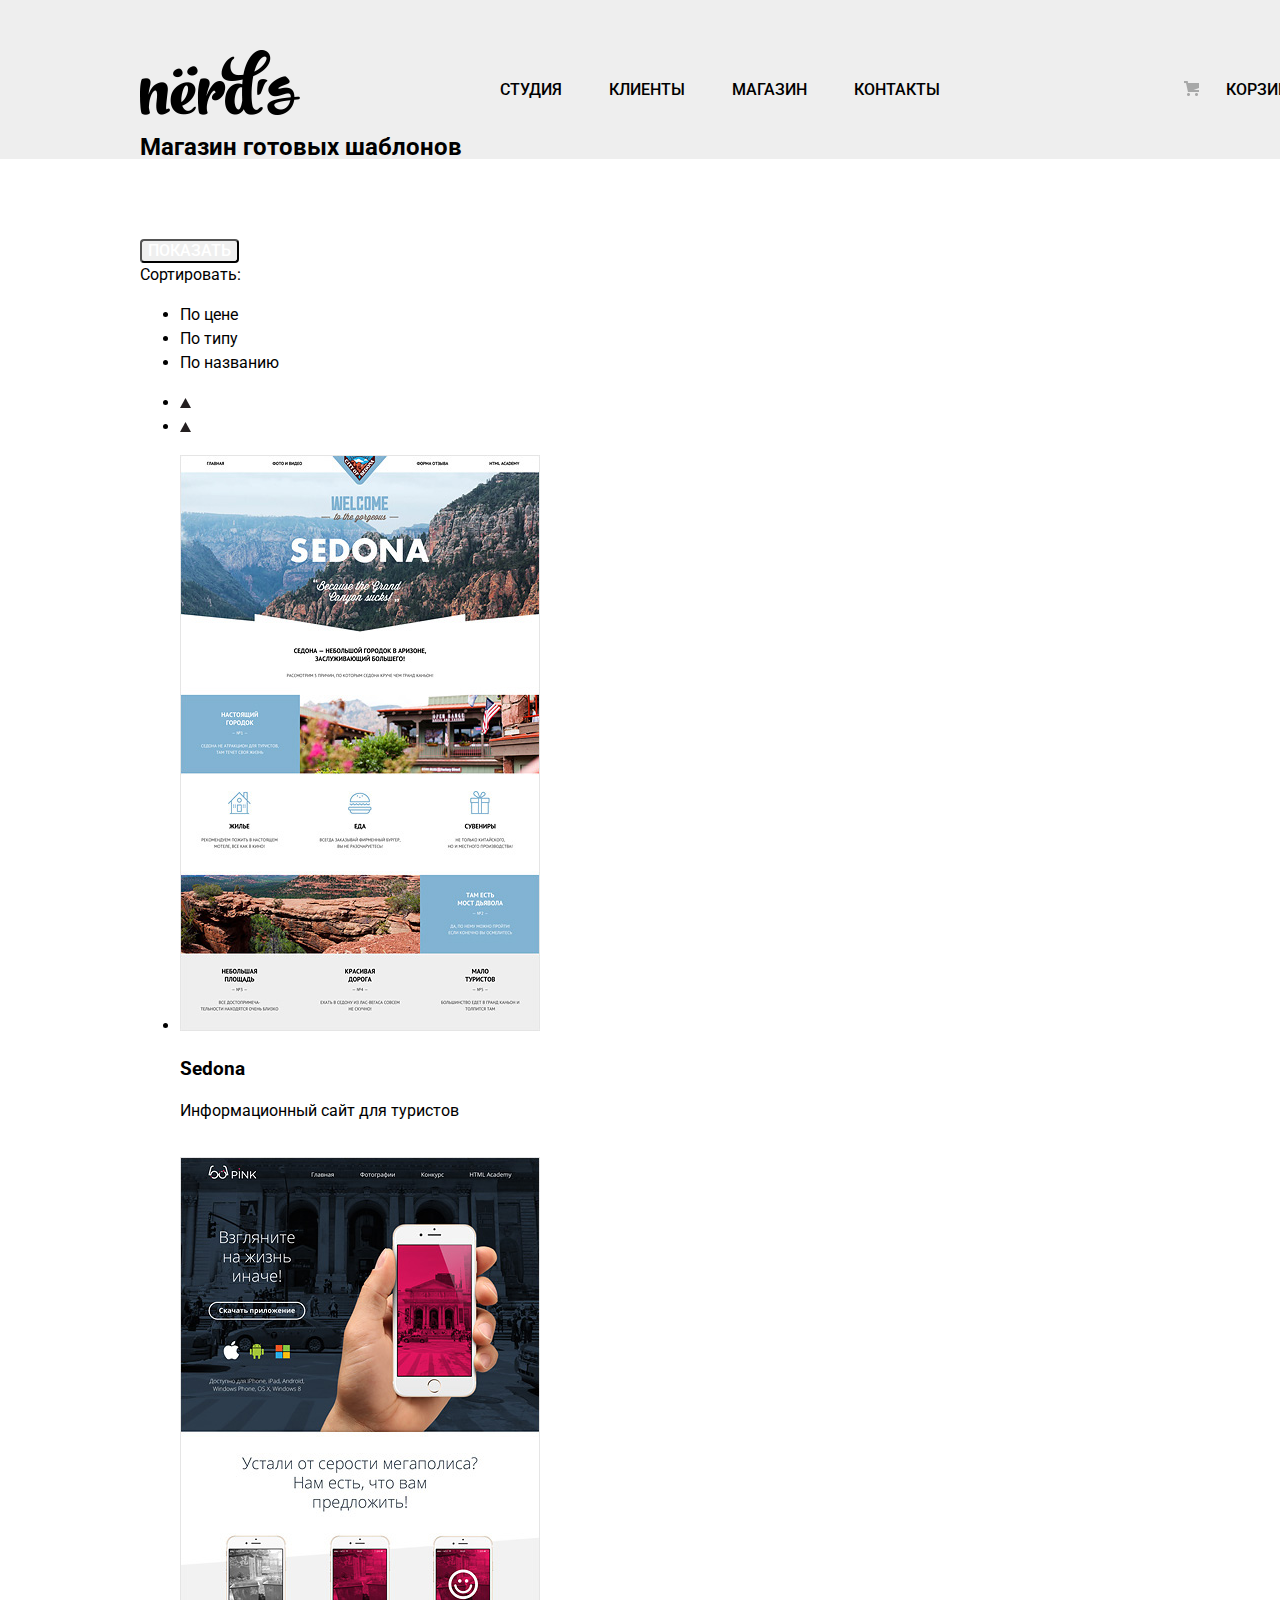
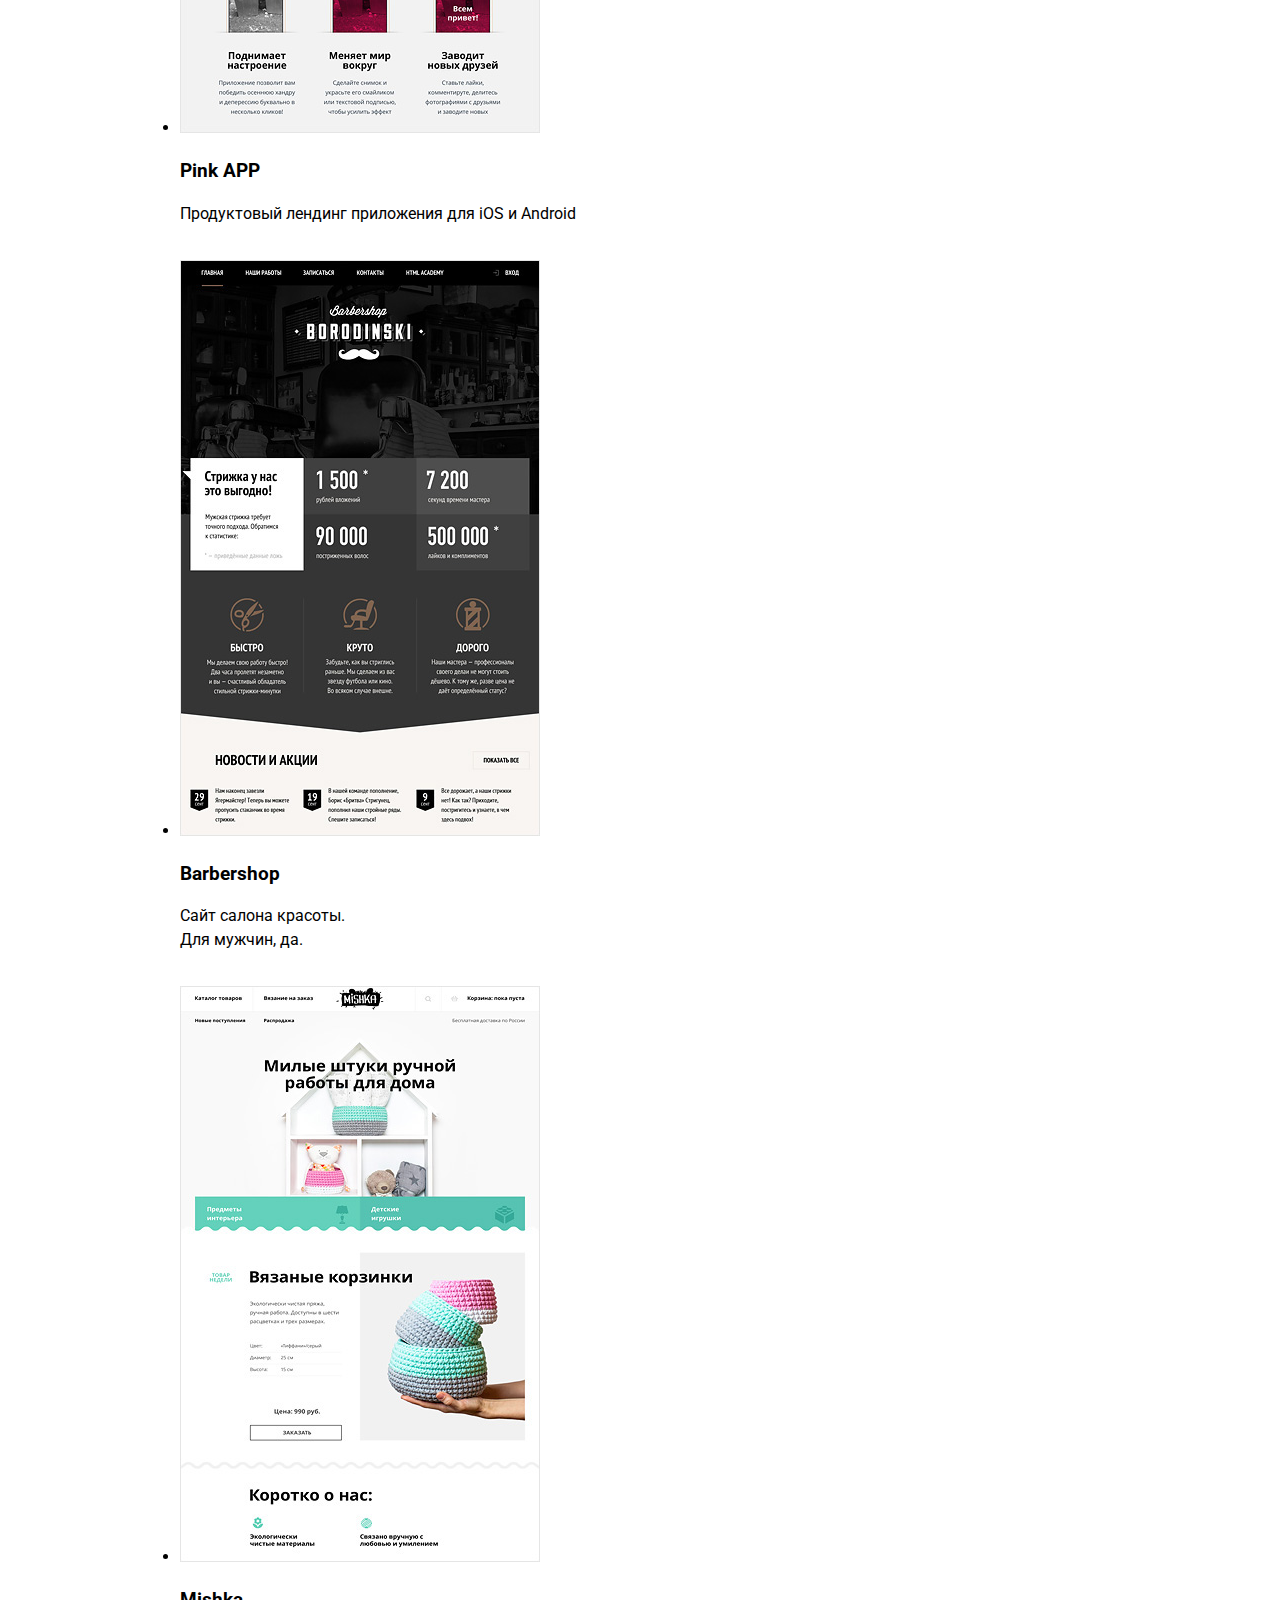
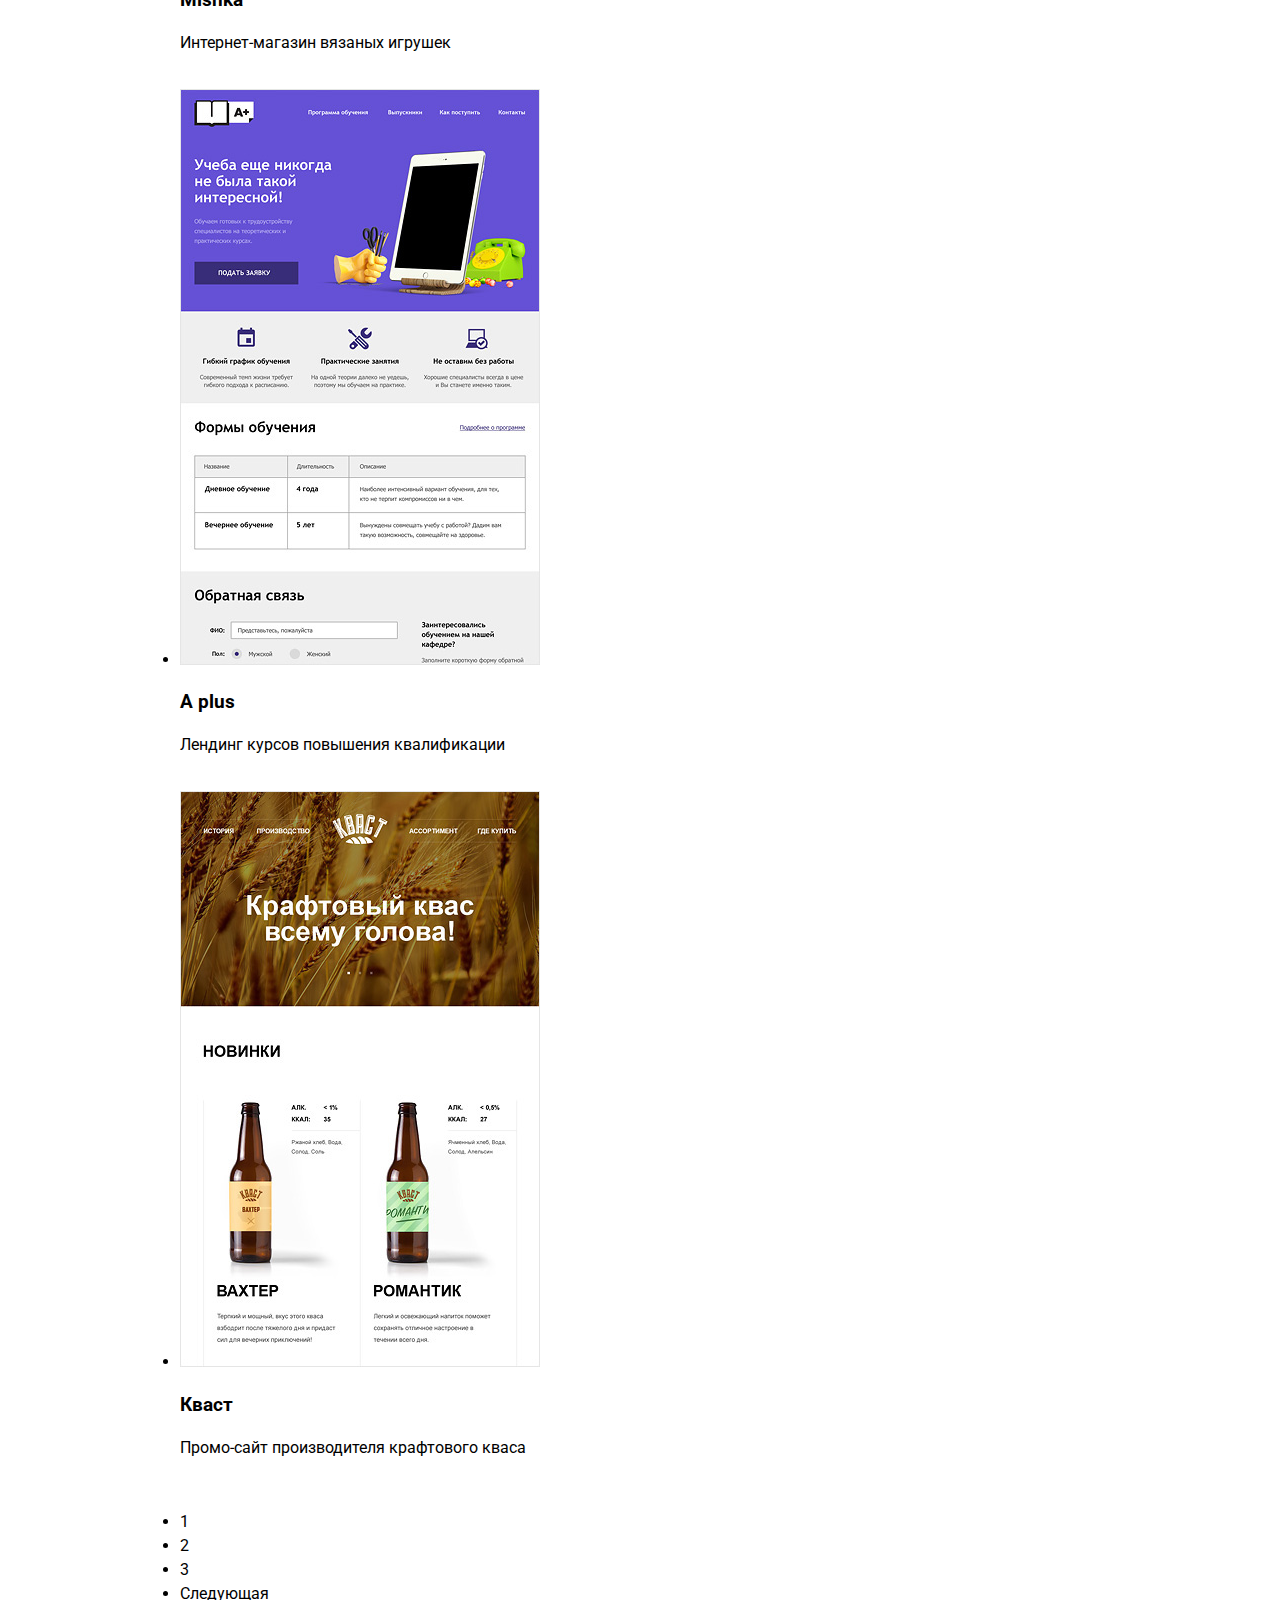
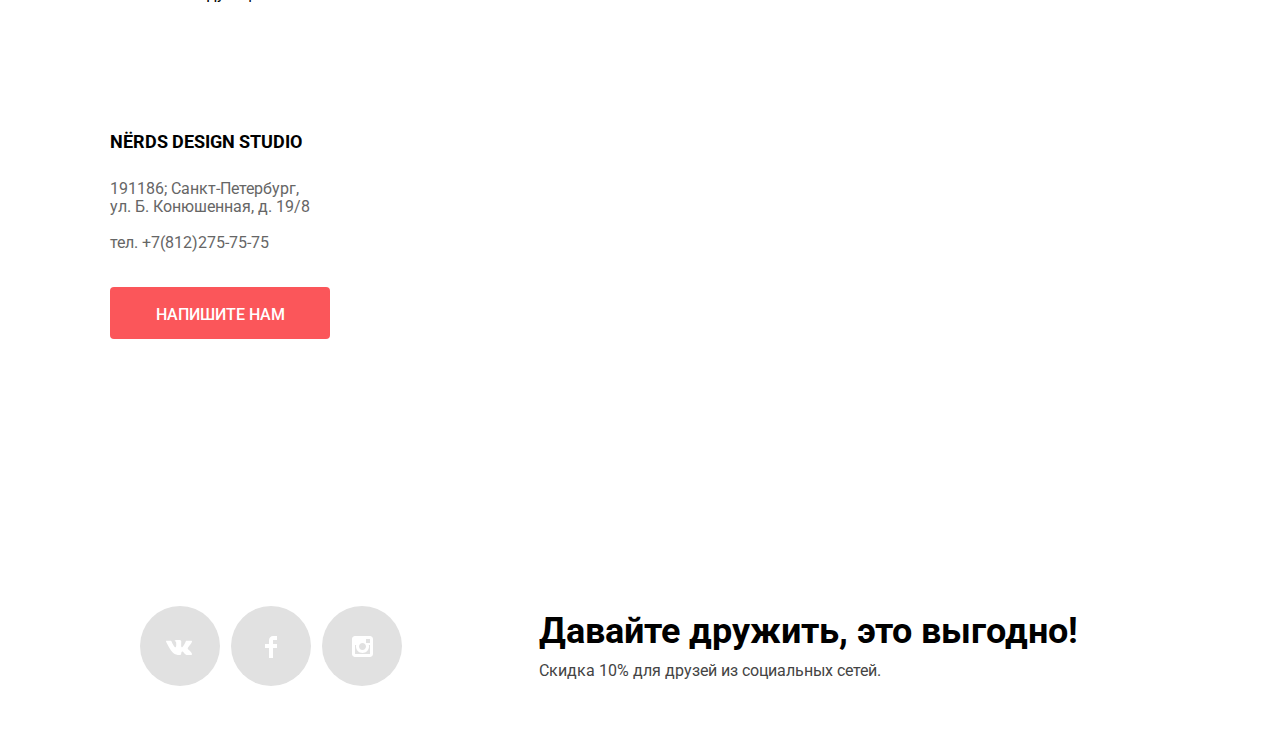
==== catalog.html @ f1450213 "Основа страницы каталога" ====
<!DOCTYPE html>
<html lang="ru">
  <head>
    <meta charset="utf-8">
    <title>Нёрдс</title>
    <link href="https://fonts.googleapis.com/css?family=Roboto:400,500,700&amp;subset=cyrillic" rel="stylesheet">
    <link href="css/normalize.css" rel="stylesheet">
    <link href="css/style.css" rel="stylesheet">
  </head>
  <body>
    <div class="header-gray-wrapper catalog-header-wrapper">
      <div class="site-wrapper">
        <header class="main-header">
          <div class="three-columns">
            <a href="index.html" class="logo-link">
              <svg xmlns="http://www.w3.org/2000/svg" xmlns:xlink="http://www.w3.org/1999/xlink" width="160" height="65" viewBox="0 0 160 65">
                <image id="nerds-logo" width="160" height="65" xlink:href="[data-uri]"/>
              </svg>      
            </a>
            <nav class="header-nav">
              <ul>
                <li class="header-nav-item"><a href="#">Студия</a></li>
                <li class="header-nav-item"><a href="#">Клиенты</a></li>
                <li class="header-nav-item"><a href="#" class="nav-item-current">Магазин</a></li>
                <li class="header-nav-item"><a href="#">Контакты</a></li>
              </ul>
            </nav>
            <ul class="user-nav">
              <li class="user-nav-item">
                <a href="#">Корзина</a>
                <svg xmlns="http://www.w3.org/2000/svg" xmlns:xlink="http://www.w3.org/1999/xlink" width="15" height="15" viewBox="0 0 15 15">  
                  <image id="cart-icon" width="15" height="15" xlink:href="[data-uri]"/>
                </svg>  
              </li>
            </ul>
          </div>
          <h2 class="catalog-title">Магазин готовых шаблонов</h2>
        </header>
      </div> 
    </div>
    <div class="site-wrapper">
      <main>
        <div class="catalog-two-columns">
          <form class="filters">
            <button class="button filter-button">Показать</button>
          </form>
          <section class="products">
            <div class="sorting-wrapper">
              <span class="products-title">Сортировать:</span> 
              <ul class="sorting-position">
                <li class="sorting-item current-sorting-position">По цене</li>
                <li class="sorting-item"><a href="#">По типу</a></li>
                <li class="sorting-item"><a href="#">По названию</a></li>
              </ul>
              <ul class="user-sorting-position">
                <li class="sorting-up">
                  <a href="#">
                    <svg version="1.1" id="Layer_1" xmlns="http://www.w3.org/2000/svg" xmlns:xlink="http://www.w3.org/1999/xlink" x="0px" y="0px"
                      width="11px" height="10px" viewBox="0 0 11 10" enable-background="new 0 0 11 10" xml:space="preserve">
                      <polygon fill="#231F20" points="5.5,0 0,10 11,10 "/>
                    </svg>                   
                  </a>
                </li>
                <li class="sorting-down">
                  <a href="#">
                    <svg version="1.1" id="Layer_1" xmlns="http://www.w3.org/2000/svg" xmlns:xlink="http://www.w3.org/1999/xlink" x="0px" y="0px"
                      width="11px" height="10px" viewBox="0 0 11 10" enable-background="new 0 0 11 10" xml:space="preserve">
                      <polygon fill="#231F20" points="5.5,0 0,10 11,10 "/>
                    </svg>
                  </a>
                </li>
              </ul>
            </div>
            <ul class="products-list">
              <!--Первый продукт-->
              <li class="products-item">
                <a href="#"><img src="img/img-sedona.jpg" width="360" height="576" alt="Изображение странички Sedona"></a>
                <section class="product-description">
                  <h3 class="product-label">Sedona</h3>
                  <p class="product-info">Информационный сайт для туристов</p>
                  <a href="#" class="button product-price">9 900 руб.</a>
                </section>
              </li>
              <!--Второй продукт-->
              <li class="products-item">
                <a href="#"><img src="img/img-pink.jpg" width="360" height="576" alt="Изображение странички Pink APP"></a>
                <section class="product-description">
                  <h3 class="product-label">Pink APP</h3>
                  <p class="product-info">Продуктовый лендинг приложения для iOS и Android</p>
                  <a href="#" class="button product-price">9 900 руб.</a>
                </section>
              </li>
                <!--Третий продукт-->
              <li class="products-item">
                <a href="#"><img src="img/img-barbershop.jpg" width="360" height="576" alt="Изображение странички Barbershop"></a>
                <section class="product-description">
                  <h3 class="product-label">Barbershop</h3>
                  <p class="product-info">Сайт салона красоты. <br>Для мужчин, да.</p>
                  <a href="#" class="button product-price">9 900 руб.</a>
                </section>
              </li>
              <!--Четвертый продукт-->
              <li class="products-item">
                <a href="#"><img src="img/img-mishka.jpg" width="360" height="576" alt="Изображение странички Mishka"></a>
                <section class="product-description">
                  <h3 class="product-label">Mishka</h3>
                  <p class="product-info">Интернет-магазин вязаных игрушек</p>
                  <a href="#" class="button product-price">9 900 руб.</a>
                </section>
              </li>
              <!--Пятый продукт-->
              <li class="products-item">
                <a href="#"><img src="img/img-aplus.jpg" width="360" height="576" alt="Изображение странички A plus"></a>
                <section class="product-description">
                  <h3 class="product-label">A plus</h3>
                  <p class="product-info">Лендинг курсов повышения квалификации</p>
                  <a href="#" class="button product-price">9 900 руб.</a>
                </section>
              </li>
              <!--Шестой продукт-->
              <li class="products-item">
                <a href="#"><img src="img/img-kvast.jpg" width="360" height="576" alt="Изображение странички Кваста"></a>
                <section class="product-description">
                  <h3 class="product-label">Кваст</h3>
                  <p class="product-info">Промо-сайт производителя крафтового кваса</p>
                  <a href="#" class="button product-price">9 900 руб.</a>
                </section>
              </li>
            </ul>
            <ul class="pagination-list">
              <li class="pagination-item pagination-item-current"><a>1</a></li>
              <li class="pagination-item"><a href="#">2</a></li>
              <li class="pagination-item"><a href="#">3</a></li>
              <li class="pagination-item pagination-item-long"><a href="#">Следующая</a></li>
            </ul>
          </section>
        </div>
      </main>
    </div>

    <section class="map" aria-label="Нёрдс на карте">
      <iframe src="https://yandex.ru/map-widget/v1/-/CBF9nKAJWA" height="415" allowfullscreen="true"></iframe>
      <div class="map-container">
        <section class="contacts">
          <span class="contacts-title">NЁRDS Design studio</span>
          <p class="contacts-adress">191186; Санкт-Петербург, ул. Б. Конюшенная, д. 19/8</p>
          <p class="contacts-telephone">тел. +7(812)275-75-75</p>
          <a href="#" class="button contacts-button"><span>Напишите нам</span></a>
        </section>
      </div>
    </section>
            
    <div class="site-wrapper">
      <footer class="main-footer">
        <ul class="footer-nav" aria-label="Нёрдс в социальных сетях">
          <li class="footer-nav-item">
            <a href="#" class="nav-item-vk">
              <span class="visually-hidden">Вконтакте</span>              
            </a>
          </li>
  
          <li class="footer-nav-item">
            <a href="#" class="nav-item-fb">
              <span class="visually-hidden">Фейсбук</span>
            </a>
          </li>
  
          <li class="footer-nav-item">
            <a href="#" class="nav-item-inst">
              <span class="visually-hidden">Инстаграм</span>            
            </a>
          </li>
        </ul>
        <div class="footer-info">
          <h3 class="footer-info-title">Давайте дружить, это выгодно!</h3>
          <span class="footer-info-text">Скидка 10% для друзей из социальных сетей.</span>
        </div>
      </footer>
    </div>      
  </body>
</html>
---- css/style.css ----
body {
  margin: 0;
  padding: 0;

  font-family: "Roboto", "Arial", sans-serif;
  font-size: 16px;
  line-height: 24px;
  font-weight: normal;
  color: #000000;

  background-color: #ffffff;  
}

*, *::before, *::after {
	-webkit-box-sizing: inherit;
	        box-sizing: inherit;
}
html {
	-webkit-box-sizing: border-box;
	        box-sizing: border-box;
}
a {
  color: black;
	text-decoration: none;
}
.visually-hidden:not(:focus):not(:active),
input[type="checkbox"].visually-hidden,
input[type="radio"].visually-hidden {
  position: absolute;

  width: 1px;
  height: 1px;
  margin: -1px;
  border: 0;
  padding: 0;

  white-space: nowrap;

  -webkit-clip-path: inset(100%);
          clip-path: inset(100%);
  clip: rect(0 0 0 0);
  overflow: hidden;
}
.header-gray-wrapper {
  width: 100%;
  margin-bottom: 80px;

  background-color: #eeeeee;
}
.site-wrapper {
  width: 1440px;
  margin: 0 auto;
  padding: 0px 140px;
}
.three-columns {
  display: flex;
}
.header-nav ul,
.user-nav,
.slider-list,
.advantages-list,
.studio-offer-list,
.studio-statistics-list,
.partners-list,
.footer-nav {
  list-style: none;
}
.studio-offer-list {
  margin: 0;
  padding: 0;
}
.header-nav-item {
  line-height: 30px;
  font-weight: 500;

  text-transform: uppercase;
}
.user-nav-item {
  position: relative;

  line-height: 30px;
  font-weight: 500;
  text-transform: uppercase;

  padding-left: 42px;
}
.slide-title {
  font-size: 55px;
  line-height: 55px;
  font-weight: 500;
  width: 520px;

  margin: 0;
  padding: 0;
  margin-bottom: 27px;
}
.slide-text {
  width: 360px;

  margin-bottom: 39px;

  color: #283136;
}
.advantage-title {
  margin: 0;
  padding: 0;

  font-size: 24px;
  line-height: 30px;
  font-weight: 700;

  text-transform: uppercase;
}
.advantage-text {
  margin-bottom: 35px;

  width: 250px;

  color: #283136;
}
.button {
  display: block;

  border-radius: 4px;

  color: #ffffff;
  line-height: 18px;
  font-weight: 500;

  text-transform: uppercase;
  cursor: pointer;
}
.header-nav ul {
  display: flex;

  margin: 0;
  padding: 0;
  padding-top: 25px;
}
.user-nav ul {
  display: flex;
  flex-wrap: wrap;
}
.header-nav-item {
  margin-right: 47px;
}
.header-nav-item:hover a,
.user-nav-item:hover a {
  color: #fb565a;
}
.header-nav-item:active a,
.user-nav-item:active a {
  color: #a6a6a6;
}
.user-nav-item svg {
  position: absolute;
  left: 0;
  top: 6px;
}
.header-nav {
  width: 440px;
}
.logo-link {
  margin-right: 200px;
}
.logo-link svg {
  margin-bottom: -7px;
}
.logo-link:hover svg {
  opacity: 0.8;
}
.logo-link:active svg {
  opacity: 0.3;
}
.user-nav {
  padding: 0;
  padding-top: 25px;
  margin: 0;
  margin-left: auto;
}
.slider-list {
  margin: 0;
  padding: 0;
}
.studio-info-title {
  font-size: 45px;
  line-height: 45px;
  font-weight: 500;
}
.studio-info-text {
  margin-bottom: 39px;
  margin-top: 35px;

  color: #283136;
}
.studio-offer-title {
  font-weight: 700;
  text-transform: uppercase;

  margin-bottom: 23px;
}
.studio-offer-item {
  position: relative;
  margin-bottom: 25px;
  padding-left: 37px;

  color: #283136;
}
.studio-offer-item:last-child {
  margin-bottom: 0;
}
.studio-offer-item::before {
  content: "";

  position: absolute;
  width: 25px;
  height: 2px;
  left: 0;
  top: 10px;

  background-color: #fb565a;
}
.studio-statistics-title {
  font-weight: 700;

  text-align: center;
  text-transform: uppercase;
  margin-bottom: 53px;
}
.studio-statistics-item {
  line-height: 18px;
  color: #283136;
}
.statistics-percent {
  display: inline-block;
  margin-bottom: 34px;

  font-size: 45px;
  line-height: 10,06px;
  font-weight: 700;

  color: #000000;
}
.footer-info {
  padding-top: 7px;
}
.footer-info-title {
  margin: 0;
  padding: 0;
  margin-bottom: 10px;

  font-size: 36px;
  line-height: 36px;
  font-weight: bold;
}
.footer-info-text {
  line-height: 22px;
  color: #444444;
}
.advantages-list {
  display: flex;
  justify-content: space-between;

  padding: 0;  
}
.advantages {
  position: relative;

  margin-bottom: 120px;
}
.advantages::after {
  content: "";

  position: absolute;
  width: 100%;
  height: 2px;
  background-color: #eeeeee;

  bottom: -80px;
}
.advavantages-item {
  margin: 0;
  margin-right: 100px;
}
.advavantages-item img {
  margin-bottom: 18px;
}
.advavantages-item:nth-child(3n) {
  margin-right: 60px;
}
.two-columns {
  display: flex;
  justify-content: space-between;
  position: relative;

  margin-bottom: 125px;
}
.two-columns::after {
  content: "";

  position: absolute;
  width: 100%;
  height: 2px;
  background-color: #eeeeee;

  bottom: -73px;

}
.studio-info {
  width: 660px;
  
  padding-top: 33px;
}
.main-header {
  padding-top: 50px;
}
.slider-item {
  padding-top: 77px;
  padding-bottom: 80px;
  padding-right: 35px;

  background-repeat: no-repeat;
  background-position: right 5px top 0px;
}
#slide-1:checked ~ .site-wrapper .slider-item {
  background-image: url(../img/slide1.png);
}
#slide-2:checked ~ .site-wrapper .slider-item {
  background-image: url(../img/slide2.png);
}
#slide-3:checked ~ .site-wrapper .slider-item {
  background-image: url(../img/slide3.png);
}
.map iframe {
  position: absolute;
  width: 100%;
  top: 0;

  border: none;
}
.map {
  position: relative;
  padding-right: 840px;
  margin-bottom: 600px;
}
.map-container {
  position: relative;
  
  width: 320px;
  margin: 0 auto;
}
.partners {
  position: relative;

  margin-bottom: 115px;
}
.partners::after {
  content: "";

  position: absolute;
  width: 100%;
  height: 2px;
  background-color: #eeeeee;

  bottom: -36px;
}
.partners-list {
  display: flex;

  justify-content: space-between;
  flex-wrap: wrap;

  padding: 0;
  padding-left: 32px;
}
.partners-item {
  display: flex;
  align-items: center;
  position: relative;

  min-height: 87px;
}
.partners-item:nth-child(n+2)::before {
  content: "";

  position: absolute;
  width: 2px;
  height: 52px;
  background-color: #eeeeee;
  top: 10px;
  left: -48px;
}
.partners-item:nth-child(4n+3)::before {
  left: -61px;
}
.partners-item:nth-child(4n+4)::before {
  left: -62px;
}
.partners-item img {
  opacity: 0.2;
}
.partners-item:hover img {
  opacity: 1.0;
}
.partners-item:active img {
  opacity: 0.1;
}
.partners-item:nth-child(n) {
  margin-right: 95px;
}
.partners-item:nth-child(2n) {
  margin-right: 102px;
}
.partners-item:nth-child(3n) {
  margin-right: 118px;
}
.partners-item:nth-child(4n) {
  margin-right: 43px;
}
.main-footer {
  display: flex;

  padding-bottom: 70px;
}
.footer-nav {
  display: flex;
  justify-content: space-between;

  margin: 0;
  padding: 0;
  margin-right: 137px;
}
.footer-nav-item {
  position: relative;
  margin-right: 11px;

  width: 80px;
  height: 80px;
  border-radius: 50%;

  background-color: #e1e1e1;
}
.footer-nav-item:nth-child(3n) {
  margin-right: 0px;
}
.footer-nav-item:hover {
  background-color: #e74246;
  cursor: pointer;
}
.footer-nav-item:active {
  background-color: #d7373b;
  cursor: pointer;
}
.footer-nav-item:active a::after {
  opacity: 0.3;
}
.studio-statictics {
  width: 360px;
}
.studio-statictics img {
  margin-bottom: 11px;
}
.studio-statistics-list {
  display: flex;

  padding: 0;
  margin: 0;
}
.studio-statistics-item {
  display: flex;
  flex-direction: column;

  margin-right: 19px;
}
.studio-statistics-item:nth-child(3n+2) {
  margin-right: 17px;
}
.advantage-link {
  width: 160px;
  padding: 16px 39px;
}
.advavantages-item:nth-child(3n+1) .advantage-link {
  background-color: #fb565a;
}
.advavantages-item:nth-child(3n+1) .advantage-link:active {
  background-color: #d7373b;
}
.advavantages-item:nth-child(3n+2) .advantage-link {
  background-color: #00ca74;
}
.advavantages-item:nth-child(3n+3) .advantage-link {
  background-color: #efc84a;
}
.advavantages-item:nth-child(3n+2) .advantage-link:hover {
  background-color: #00bc6c;
}
.advavantages-item:nth-child(3n+2) .advantage-link:active {
  background-color: #00aa62;
}
.advavantages-item:nth-child(3n+3) .advantage-link:hover {
  background-color: #eab534;
}
.advavantages-item:nth-child(3n+3) .advantage-link:active {
  background-color: #e5a722;
}
.slide-button {
  width: 240px;
  padding: 16px 50px 15px 50px;

  background-color: #fb565a;
}
.slide-button:hover,
.write-us-button:hover,
.advavantages-item:nth-child(3n+1) .advantage-link:hover,
.contacts-button:hover {
  background-color: #e74246;
}
.slide-button:active,
.write-us-button:active,
.advavantages-item:nth-child(3n+1) .advantage-link:active,
.contacts-button:active {
  background-color: #d7373b;
}
.slide {
  display: none;
}
#slide-1:checked ~ .site-wrapper #slide1,
#slide-2:checked ~ .site-wrapper #slide2,
#slide-3:checked ~ .site-wrapper #slide3 {
  display: block;
}
.button:active {
  box-shadow: inset 0 3px 0 0 rgba(0, 1, 1, 0.1);
}
.button:active span {
  opacity: 0.3;
}
.contacts {
  position: absolute;
  top: 55px;
  left: 0px;

  width: 320px;
  padding: 50px;
  padding-bottom: 48px;

  background-color: #ffffff;
}
.contacts-title {
  display: inline-block;

  font-size: 18px;
  line-height: 30px;
  font-weight: 700;
  text-transform: uppercase;

  margin-bottom: 23px;
}
.contacts-adress,
.contacts-telephone {
  width: 203px;

  line-height: 18px;
  color: #666666;
}
.contacts-adress {
  margin: 0;
  margin-bottom: 18px;
}
.contacts-telephone {
  margin: 0;
  margin-bottom: 35px;
}
.contacts-button {
  text-align: center;
  padding: 19px 40px 15px 40px;

  background-color: #fb565a;
}

.slider {
  position: relative;
}

.slider-controls label {
  display: inline-block;
  position: relative;

  width: 18px;
  height: 18px;
  margin-right: 18px;

  vertical-align: top;

  background-color: #ffffff;
  border-radius: 50%;
  cursor: pointer;
}
.slider-controls {
  position: absolute;
  bottom: 88px;
  left: 535px;
  z-index: 20;
  
  font-size: 0;
}
#slide-1:checked ~ .site-wrapper label[for="slide-1"]::before,
#slide-2:checked ~ .site-wrapper label[for="slide-2"]::before,
#slide-3:checked ~ .site-wrapper label[for="slide-3"]::before {
  content: "";

  position: absolute;
  left: 50%;
  top: 50%;
  z-index: 20;
  width: 8px;
  height: 8px;
  margin: -4px;

  background-color: inherit;
  border: 2px solid #c1c1c1;
  border-radius: 50%;
}
.write-us {
  width: 960px;
  padding: 70px 100px 85px 100px;

  background-color: #ffffff;
}
input[type="text"],
input[type="email"] {
  width: 360px;
  border: none;
  border-radius: 3px;
  border: 2px solid #d7dcde;
  padding: 15px;
}
.wrire-us-title {
  padding: 0;
  margin: 0;
  margin-bottom: 50px;

  font-size: 45px;
  line-height: 45px;
  font-weight: 500;
}
.write-us-button {
  margin: 0;
  padding: 17px 80px;

  background-color: #fb565a;
}
.text-form {
  width: 760px;
  padding: 15px;
  margin-bottom: 50px;
  min-height: 120px;
  resize: none;
}
input[type="text"]::placeholder,
input[type="email"]::placeholder,
.text-form::placeholder {
  color: #a1a1a1;
}
.write-us-form-two-columns {
  display: flex;
  justify-content: space-between;

  margin-bottom: 40px;
}
.footer-nav-item a::after {
  content: "";

  position: absolute;
  width: 26px;
  height: 28px;

  background-repeat: no-repeat;
  background-position: center;
}
.nav-item-vk::after {
  top: 28px;
  left: 26px;

  background-image: url(../img/vk-icon.svg);
}
.nav-item-fb::after {
  top: 27px;
  left: 27px;

  background-image: url(../img/fb-icon.svg);
}
.nav-item-inst::after {
  top: 27px;
  left: 27px;

  background-image: url(../img/insta-icon.svg);
}
.statistics-percent sup {
  font-size: 28px;
  line-height: 10px;
}
.write-us button {
  border: none;
}
.write-us {
  display: none;
  position: fixed;
  top: 10%;
  left: 50%;
  margin-left: -480px;
  z-index: 20;

  box-shadow: 0px 20px 40px 0px rgba(0, 1, 1, 0.75);
}
.close-button {
  position: absolute;
  top: 80px;
  right: 90px;

  font-size: 0;
  cursor: pointer;
}
.close-button::before,
.close-button::after {
  content: "";
  
  position: absolute;

  width: 3px;
  height: 20px;

  background-color: #fb565a;
  opacity: 0.3;
}
.close-button::before {
  transform: rotate(-45deg);
}
.close-button::after {
  transform: rotate(45deg);
}
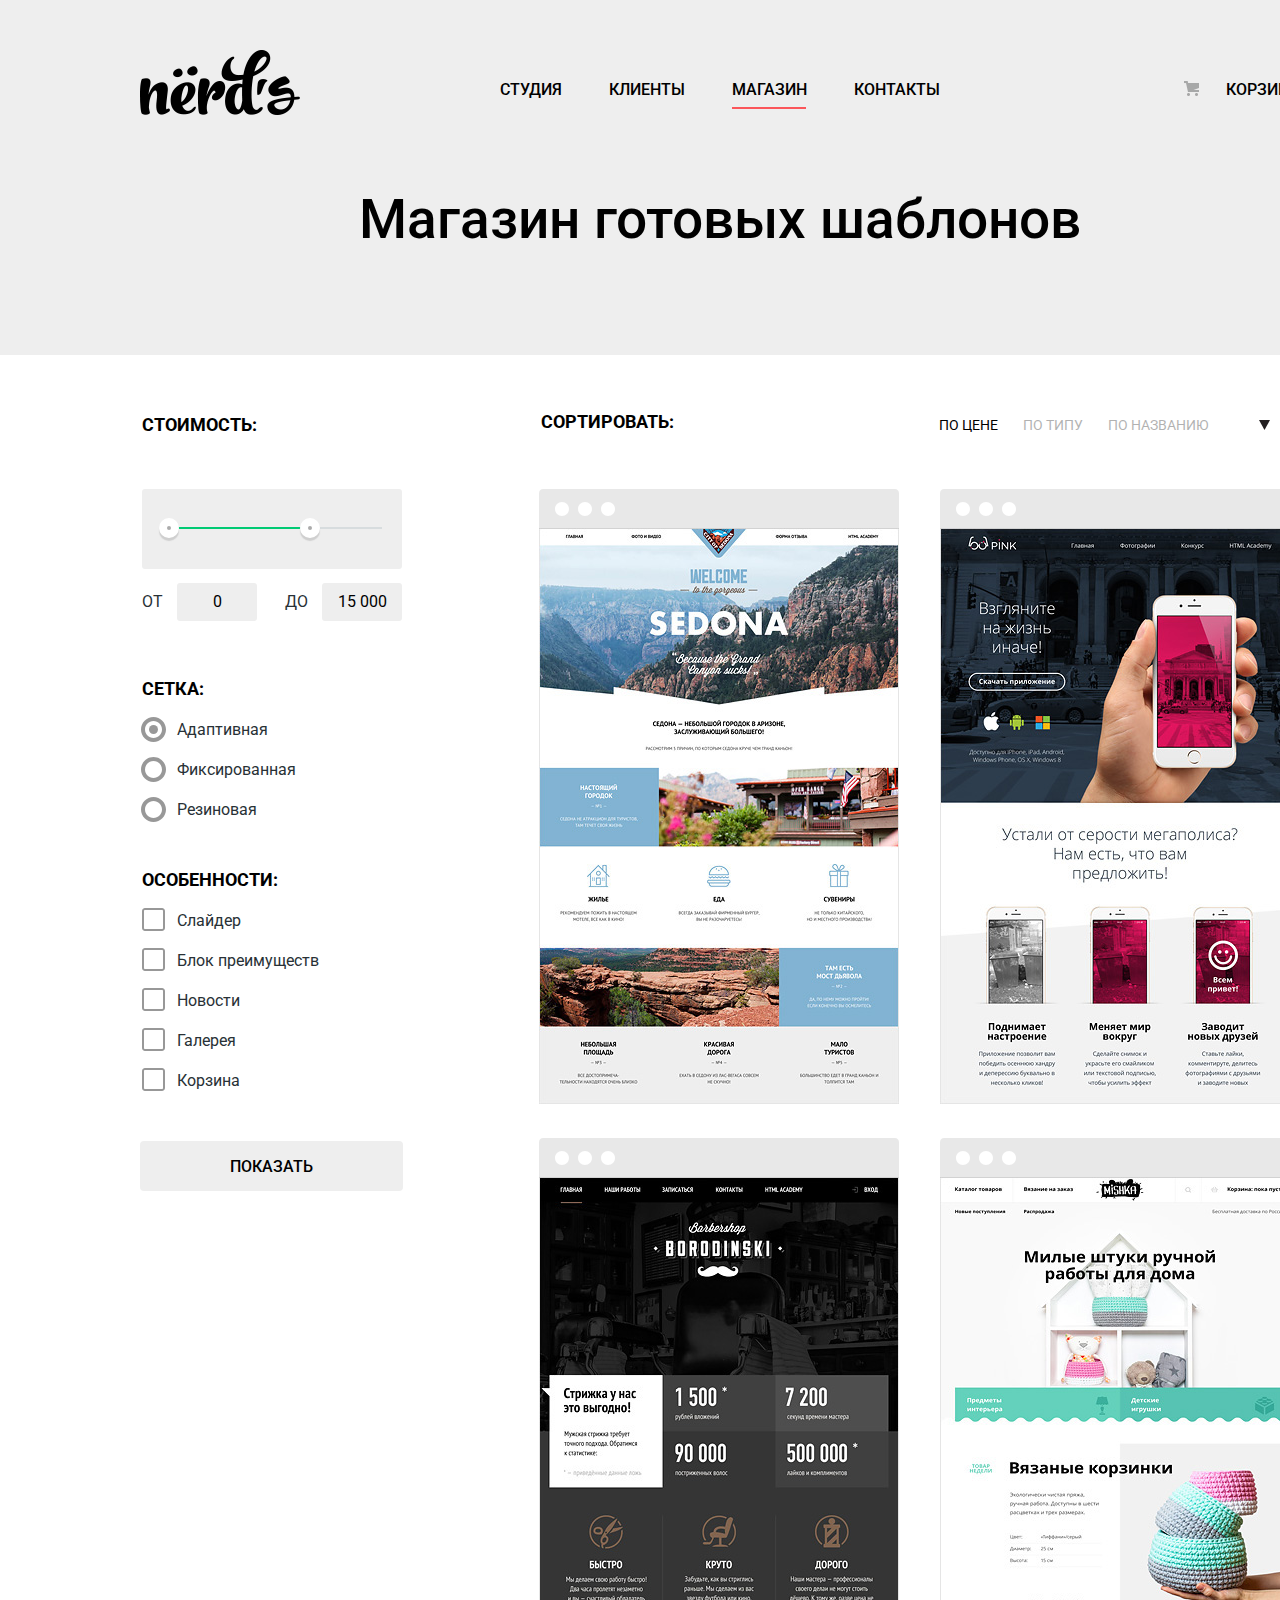
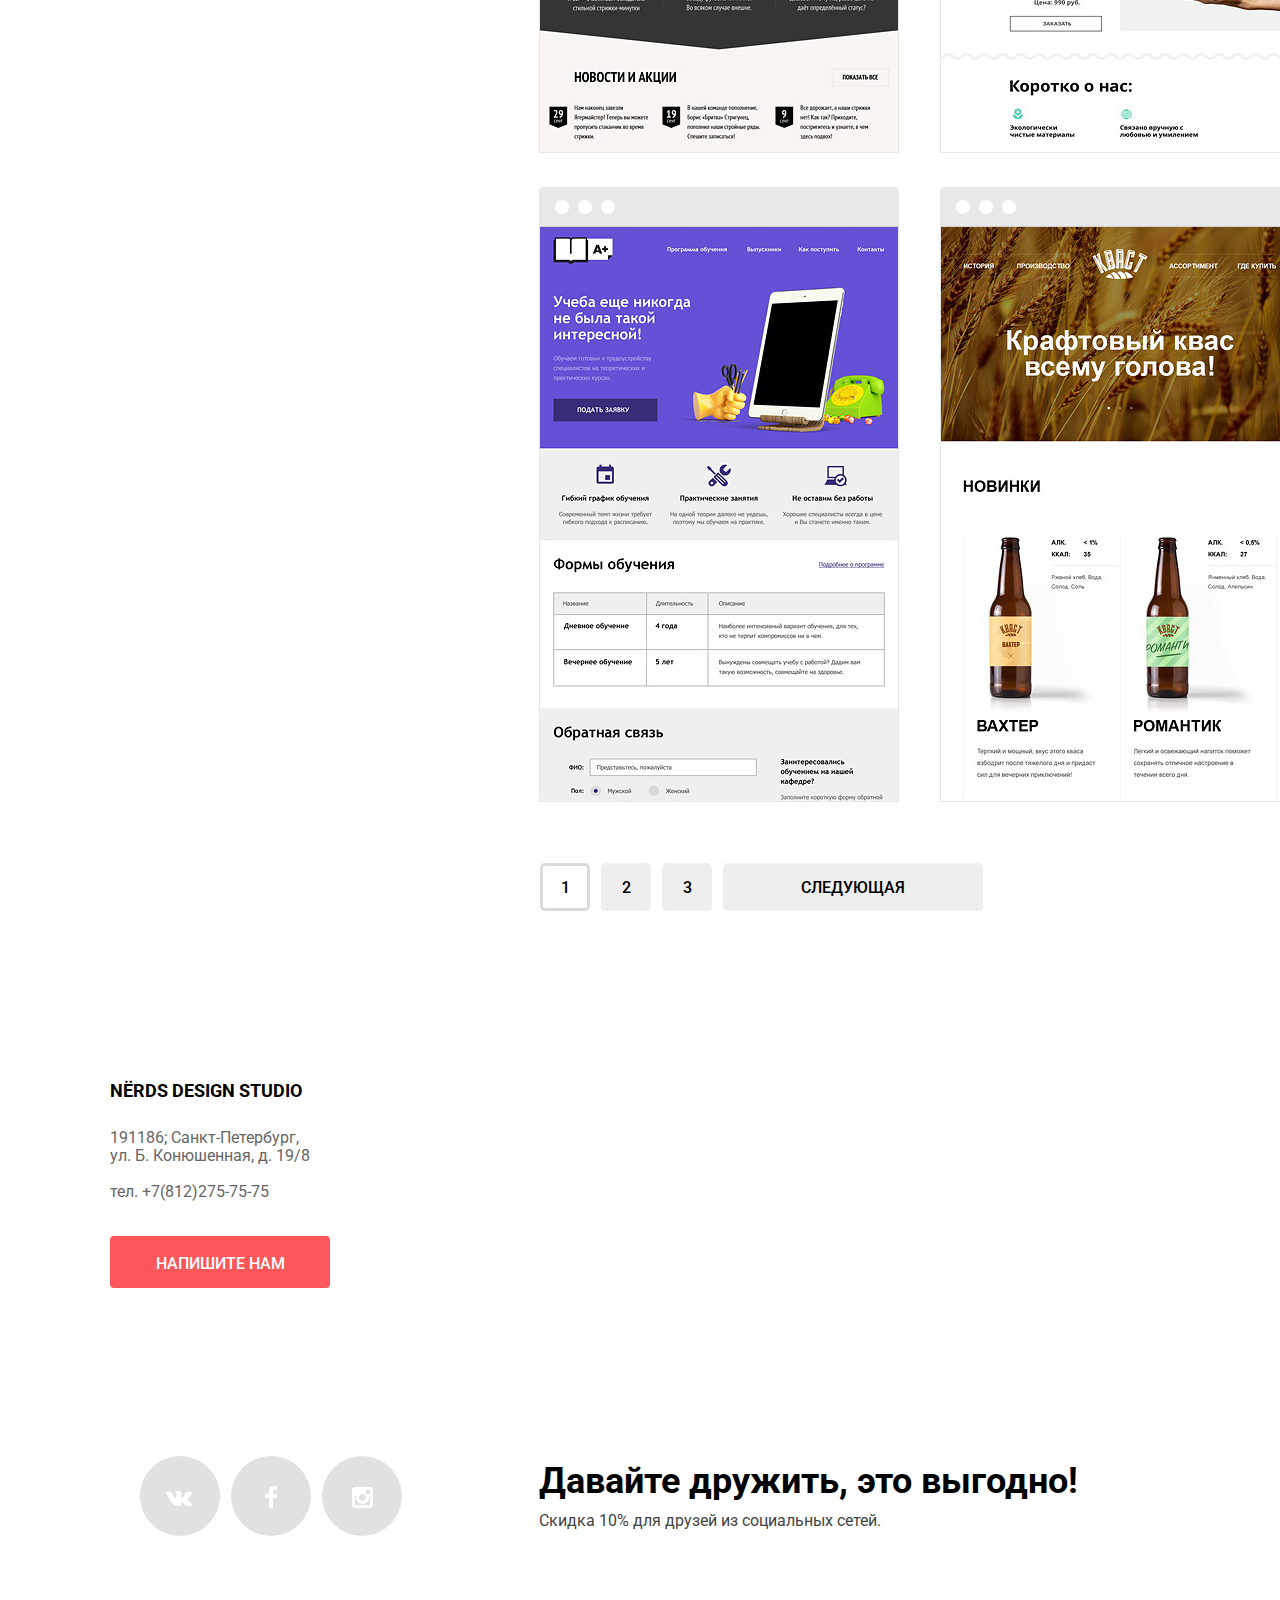
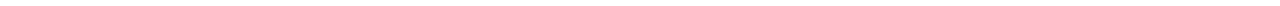
==== commit b7c62f06: "Исправлены опечатки" ====
--- a/catalog.html
+++ b/catalog.html
@@ -41,8 +41,91 @@
     <div class="site-wrapper">
       <main>
         <div class="catalog-two-columns">
-          <form class="filters">
-            <button class="button filter-button">Показать</button>
+          <form class="filters" id="filters-form" action="https://echo.htmlacademy.ru" method="post">
+            <fieldset class="cost-filter">
+              <legend class="legend-filter">Стоимость:</legend>
+              <div class="cost-range-controls">
+                <div class="price-bar">
+                  <div class="colored-price-bar"></div>
+                  <div class="toggle left-toggle"></div>
+                  <div class="toggle right-toggle"></div>
+                </div>
+              </div>
+
+              <div class="price-controls">
+                <label class="min-price">от <input name="min-price" type="text" value="0"></label>
+                <label class="max-price">до <input name="max-price" type="text" value="15 000"></label>
+              </div>
+            </fieldset>
+            <fieldset class="grid-filter">
+              <legend class="legend-filter legend-grid">Сетка:</legend>
+              <ul class="grid-filter-list"> 
+                <li class="grid-filter-item">
+                  <label>
+                    <input type="radio" class="visually-hidden" name="grid-type" value="Адаптивная" checked>
+                    <span class="radio-inditicator"></span>
+                    Адаптивная
+                  </label>
+                </li>
+                <li class="grid-filter-item">
+                  <label>
+                    <input type="radio" class="visually-hidden" name="grid-type" value="Фиксированная">
+                    <span class="radio-inditicator"></span>
+                    Фиксированная
+                  </label>
+                </li>
+                <li class="grid-filter-item">
+                  <label>
+                    <input type="radio" class="visually-hidden" name="grid-type" value="Резиновая">
+                    <span class="radio-inditicator"></span>
+                    Резиновая
+                  </label>
+                </li>
+              </ul>
+            </fieldset>
+
+            <fieldset class="feature-filter">
+              <legend class="legend-filter legend-feature">Особенности:</legend>
+              <ul class="feature-filter-list">
+                <li class="feature-filter-item">
+                  <label>
+                    <input type="checkbox" class="visually-hidden" name="feature-type" value="Слайдер">
+                    <span class="checkbox-inditicator"></span>
+                    Слайдер
+                  </label>
+                </li>
+                <li class="feature-filter-item">
+                  <label>
+                    <input type="checkbox" class="visually-hidden" name="feature-type" value="Блок преимуществ">
+                    <span class="checkbox-inditicator"></span>
+                    Блок преимуществ
+                  </label>
+                </li>
+                <li class="feature-filter-item">
+                  <label>
+                    <input type="checkbox" class="visually-hidden" name="feature-type" value="Новости">
+                    <span class="checkbox-inditicator"></span>
+                    Новости
+                  </label>
+                </li>
+                <li class="feature-filter-item">
+                  <label>
+                    <input type="checkbox" class="visually-hidden" name="feature-type" value="Галерея">
+                    <span class="checkbox-inditicator"></span>
+                    Галерея
+                  </label>
+                </li>
+                <li class="feature-filter-item">
+                  <label>
+                    <input type="checkbox" class="visually-hidden" name="feature-type" value="Корзина">
+                    <span class="checkbox-inditicator"></span>
+                    Корзина
+                  </label>
+                </li>
+              </ul>
+            </fieldset>
+
+            <button type="submit" class="button filter-button">Показать</button>
           </form>
           <section class="products">
             <div class="sorting-wrapper">
@@ -53,7 +136,7 @@
                 <li class="sorting-item"><a href="#">По названию</a></li>
               </ul>
               <ul class="user-sorting-position">
-                <li class="sorting-up">
+                <li class="sorting-down active-sorting-position">
                   <a href="#">
                     <svg version="1.1" id="Layer_1" xmlns="http://www.w3.org/2000/svg" xmlns:xlink="http://www.w3.org/1999/xlink" x="0px" y="0px"
                       width="11px" height="10px" viewBox="0 0 11 10" enable-background="new 0 0 11 10" xml:space="preserve">
@@ -61,7 +144,7 @@
                     </svg>                   
                   </a>
                 </li>
-                <li class="sorting-down">
+                <li class="sorting-up">
                   <a href="#">
                     <svg version="1.1" id="Layer_1" xmlns="http://www.w3.org/2000/svg" xmlns:xlink="http://www.w3.org/1999/xlink" x="0px" y="0px"
                       width="11px" height="10px" viewBox="0 0 11 10" enable-background="new 0 0 11 10" xml:space="preserve">
@@ -176,6 +259,8 @@
           <span class="footer-info-text">Скидка 10% для друзей из социальных сетей.</span>
         </div>
       </footer>
-    </div>      
+    </div>   
+    
+    <script src="js/script.js"></script>
   </body>
 </html>   --- a/css/style.css
+++ b/css/style.css
@@ -62,7 +62,13 @@
 .studio-offer-list,
 .studio-statistics-list,
 .partners-list,
-.footer-nav {
+.footer-nav,
+.products-list,
+.sorting-position,
+.user-sorting-position,
+.pagination-list,
+.feature-filter-list,
+.grid-filter-list {
   list-style: none;
 }
 .studio-offer-list {
@@ -320,7 +326,13 @@
   padding-right: 35px;
 
   background-repeat: no-repeat;
-  background-position: right 5px top 0px;
+  background-position: right 1px top 0px;
+}
+.slider-item:nth-child(1) {
+  background-position: right 31px top 17px;
+}
+.slider-item:nth-child(3) {
+  background-position: right 0px top 18px;
 }
 #slide-1:checked ~ .site-wrapper .slider-item {
   background-image: url(../img/slide1.png);
@@ -340,8 +352,9 @@
 }
 .map {
   position: relative;
+  min-height: 415px;
   padding-right: 840px;
-  margin-bottom: 600px;
+  margin-bottom: 70px;
 }
 .map-container {
   position: relative;
@@ -505,20 +518,22 @@
 }
 .slide-button {
   width: 240px;
-  padding: 16px 50px 15px 50px;
+  padding: 16px 50px 15px 54px;
 
   background-color: #fb565a;
 }
 .slide-button:hover,
 .write-us-button:hover,
 .advavantages-item:nth-child(3n+1) .advantage-link:hover,
-.contacts-button:hover {
+.contacts-button:hover,
+.product-price:hover {
   background-color: #e74246;
 }
 .slide-button:active,
 .write-us-button:active,
 .advavantages-item:nth-child(3n+1) .advantage-link:active,
-.contacts-button:active {
+.contacts-button:active,
+.product-price:active {
   background-color: #d7373b;
 }
 .slide {
@@ -598,7 +613,7 @@
 }
 .slider-controls {
   position: absolute;
-  bottom: 88px;
+  bottom: 90px;
   left: 535px;
   z-index: 20;
   
@@ -739,9 +754,408 @@
 .close-button::after {
   transform: rotate(45deg);
 }
-
-
-
-
-
-
+.catalog-title {
+  font-size: 55px;
+  line-height: 55px;
+  font-weight: 500;
+  text-align: center;
+
+  margin: 0;
+  margin-top: 77px;
+  padding: 0;
+  padding-bottom: 108px;
+}
+.nav-item-current {
+  position: relative;
+}
+.nav-item-current::after {
+  content: "";
+
+  position: absolute;
+  bottom: -10px;
+  left: 0px;
+  width: 74px;
+  height: 2px;
+  background-color: #fb565a;
+}
+.catalog-header-wrapper {
+  margin-bottom: 55px;
+}
+.catalog-two-columns {
+  display: flex;
+  justify-content: space-between;
+
+  margin-bottom: 60px;
+}
+.filters {
+  width: 280px;
+
+  margin-right: 135px;
+}
+.products {
+  padding-top: 3px;
+  width: 820px;
+}
+.products-title {
+  display: inline-block;
+  font-size: 18px;
+  line-height: 18px;
+  font-weight: 700;
+  text-transform: uppercase;
+
+  margin-right: 265px;
+  margin-bottom: 97px;
+  padding-left: 2px;
+}
+.product-description {
+  display: none;
+
+  width: 360px;
+  min-height: 230px;
+  padding: 32px 20px 45px 20px;
+
+  text-align: center;
+  background-color: #eeeeee;
+}
+.products-list {
+  display: flex;
+  flex-wrap: wrap;
+  justify-content: space-between;
+
+  margin: 0;
+  margin-bottom: 54px;
+  padding: 0;
+}
+.products-item {
+  position: relative;
+
+  margin: 0;
+  padding: 0;
+  margin-bottom: 66px;
+}
+.products-item:nth-last-child(-n+2) {
+  margin-bottom: 0;
+}
+.products-item::before {
+  content: "";
+
+  position: absolute;
+  width: 360px;
+  height: 40px;
+  top: -39px;
+  left: 0px;
+
+  background-image: url(../img/browser.svg);
+  opacity: 0.12;
+}
+.products-item:hover::before {
+  opacity: 1;
+}
+.products-item:hover .product-description {
+  display: block;
+  position: absolute;
+  bottom: 0;
+}
+.product-label {
+  font-size: 18px;
+  line-height: 30px;
+  font-weight: 700;
+  text-transform: uppercase;
+  
+  width: 200px;
+  margin: 0 auto;
+  margin-bottom: 25px;
+}
+.product-info {
+  font-size: 16px;
+  line-height: 18px;
+  width: 230px;
+  margin: 0 auto;
+  margin-bottom: 30px;
+
+  color: #666666;
+}
+.product-price {
+  width: 200px;
+  padding: 17px 60px;
+  margin: 0 auto;
+
+  background-color: #fb565a;
+}
+.sorting-wrapper {
+  display: flex;
+}
+.sorting-position li,
+.user-sorting-position li {
+  margin: 0;
+  padding: 0;
+
+  text-transform: uppercase;
+}
+.sorting-position {
+  display: flex;
+  justify-content: space-between;
+  flex-wrap: wrap;
+
+  width: 270px;
+  margin: 0;
+  margin-right: 50px;
+  padding: 0;
+  padding-bottom: 45px;
+  padding-top: 3px;
+}
+.sorting-item {
+  font-size: 14px;
+  line-height: 18px;
+  
+  opacity: 0.3;
+}
+.sorting-item:hover {
+  opacity: 0.6;
+}
+.sorting-item:active {
+  opacity: 1.0;
+}
+.current-sorting-position {
+  opacity: 1.0;
+}
+.user-sorting-position {
+  display: flex;
+  justify-content: space-between;
+
+  width: 40px;
+  margin: 0;
+  padding: 0;
+  padding-bottom: 45px;
+}
+.pagination-list {
+  display: flex;
+
+  margin: 0;
+  padding: 0;
+  padding-left: 1px;
+}
+.pagination-item {
+  font-size: 16px;
+  line-height: 18px;
+  font-weight: 500;
+  text-align: center;
+  min-width: 50px;
+  
+  padding: 16px 17px 14px 17px;
+  
+  margin-right: 11px;
+  border-radius: 5px;
+  color: #000000;
+  background-color: #eeeeee;
+  cursor: pointer;
+}
+.pagination-item-long {
+  text-transform: uppercase;
+  padding: 16px 78px 13px 78px;
+}
+.filter-button {
+  padding: 17px 90px 15px 90px;
+
+  border: none;
+  outline: none;
+  color: #000000;
+  background-color: #eeeeee; 
+}
+.pagination-item:hover,
+.filter-button:hover {
+  background-color: #dfdfdf;
+  border-color: #dfdfdf;
+}
+.pagination-item:active,
+.filter-button:active {
+  background-color: #d5d5d5;
+  border-color: #d5d5d5;
+  box-shadow: inset 0 3px 0 0 rgba(0, 1, 1, 0.1);
+}
+.pagination-item:active a {
+  color: #b7b7b7;
+}
+.pagination-item-current {
+  padding: 13px 14px 11px 14px;
+  background-color: #ffffff;
+  border: 3px solid #dbdbdb;
+}
+.legend-filter {
+  font-size: 18px;
+  line-height: 30px;
+  font-weight: 700;
+  text-transform: uppercase;
+}
+.grid-filter,
+.feature-filter,
+.cost-filter {
+  padding: 0;
+  border: none;
+}
+.cost-filter {
+  width: 260px;
+
+  margin-bottom: 53px;
+}
+.grid-filter {
+  margin-bottom: 25px;
+}
+.feature-filter {
+  margin-bottom: 30px;
+}
+.grid-filter-item,
+.feature-filter-item {
+  font-size: 16px;
+  line-height: 20px;
+
+  margin-bottom: 20px;
+
+  color: #283136;
+}
+.feature-filter-list,
+.grid-filter-list {
+  margin: 0;
+  padding: 0;
+  padding-left: 35px;
+}
+.radio-inditicator,
+.checkbox-inditicator {
+  position: relative;
+}
+.radio-inditicator::before {
+  content: "";
+
+  position: absolute;
+  width: 25px;
+  height: 25px;
+  left: -36px;
+  top: -3px;
+
+  opacity: 0.4;
+  background-image: url(../img/radio-off.svg);
+}
+
+.checkbox-inditicator::before {
+  content: "";
+
+  position: absolute;
+  width: 27px;
+  height: 23px;
+  left: -35px;
+  top: -3px;
+
+  opacity: 0.4;
+  background-image: url(../img/checkbox-off.svg);  
+  background-repeat: no-repeat;
+}
+.checkbox-inditicator:hover::before,
+.radio-inditicator:hover::before {
+  opacity: 1;
+  cursor: pointer;
+}
+
+.grid-filter-item input[type="radio"]:checked + .radio-inditicator::before {
+  background-image: url(../img/radio-on.svg);
+}
+.feature-filter-item input[type="checkbox"]:checked + .checkbox-inditicator::before {
+  background-image: url(../img/checkbox-on.svg);
+}
+.min-price,
+.max-price {
+  font-size: 16px;
+  line-height: 22px;
+
+  color: #283136;
+}
+.price-controls {
+  display: flex;
+  justify-content: space-between;
+
+  text-transform: uppercase;
+}
+.price-controls input {
+  width: 80px;
+  padding-top: 10px;
+  padding-bottom: 10px;
+  padding-left: 5px;
+  padding-right: 5px;
+  margin-left: 10px;
+
+  text-align: center;
+  background-color: #eeeeee;
+  border: none;
+}
+.cost-range-controls {
+  padding: 38px 20px 40px 20px;
+  margin-top: 49px;
+  margin-bottom: 14px;
+
+  border-radius: 3px;
+  background-color: #eeeeee;
+}
+.price-bar {
+  position: relative;
+
+  height: 2px;
+  background-color: #d7dcde;
+}
+.colored-price-bar {
+  position: absolute;
+
+  height: 2px;
+  width: 145px;
+  background-color: #00ca74;
+  z-index: 3;
+}
+.toggle {
+  position: absolute;
+
+  width: 20px;
+  height: 20px;
+  
+  background-color: #ababab;
+  border: 8px solid #ffffff;
+  border-radius: 50%;
+  box-shadow: 0 3px 1px 0 #cfcfcf;
+
+  z-index: 30;
+  cursor: pointer;
+}
+.left-toggle {
+  top: -9px;
+  left: -3px;
+}
+.right-toggle {
+  top: -9px;
+  right: 62px;
+}
+.legend-grid {
+  margin-bottom: 16px;
+}
+.legend-feature {
+  margin-bottom: 16px;
+}
+.sorting-down svg {
+  transform: rotate(-180deg);
+}
+.user-sorting-position li {
+  opacity: 0.2;
+}
+.user-sorting-position li:hover {
+  opacity: 0.5;
+}
+.user-sorting-position li:active {
+  opacity: 1.0;
+}
+.user-sorting-position .active-sorting-position {
+  opacity: 1.0;
+}
+
+
+
+
+
+
+
+
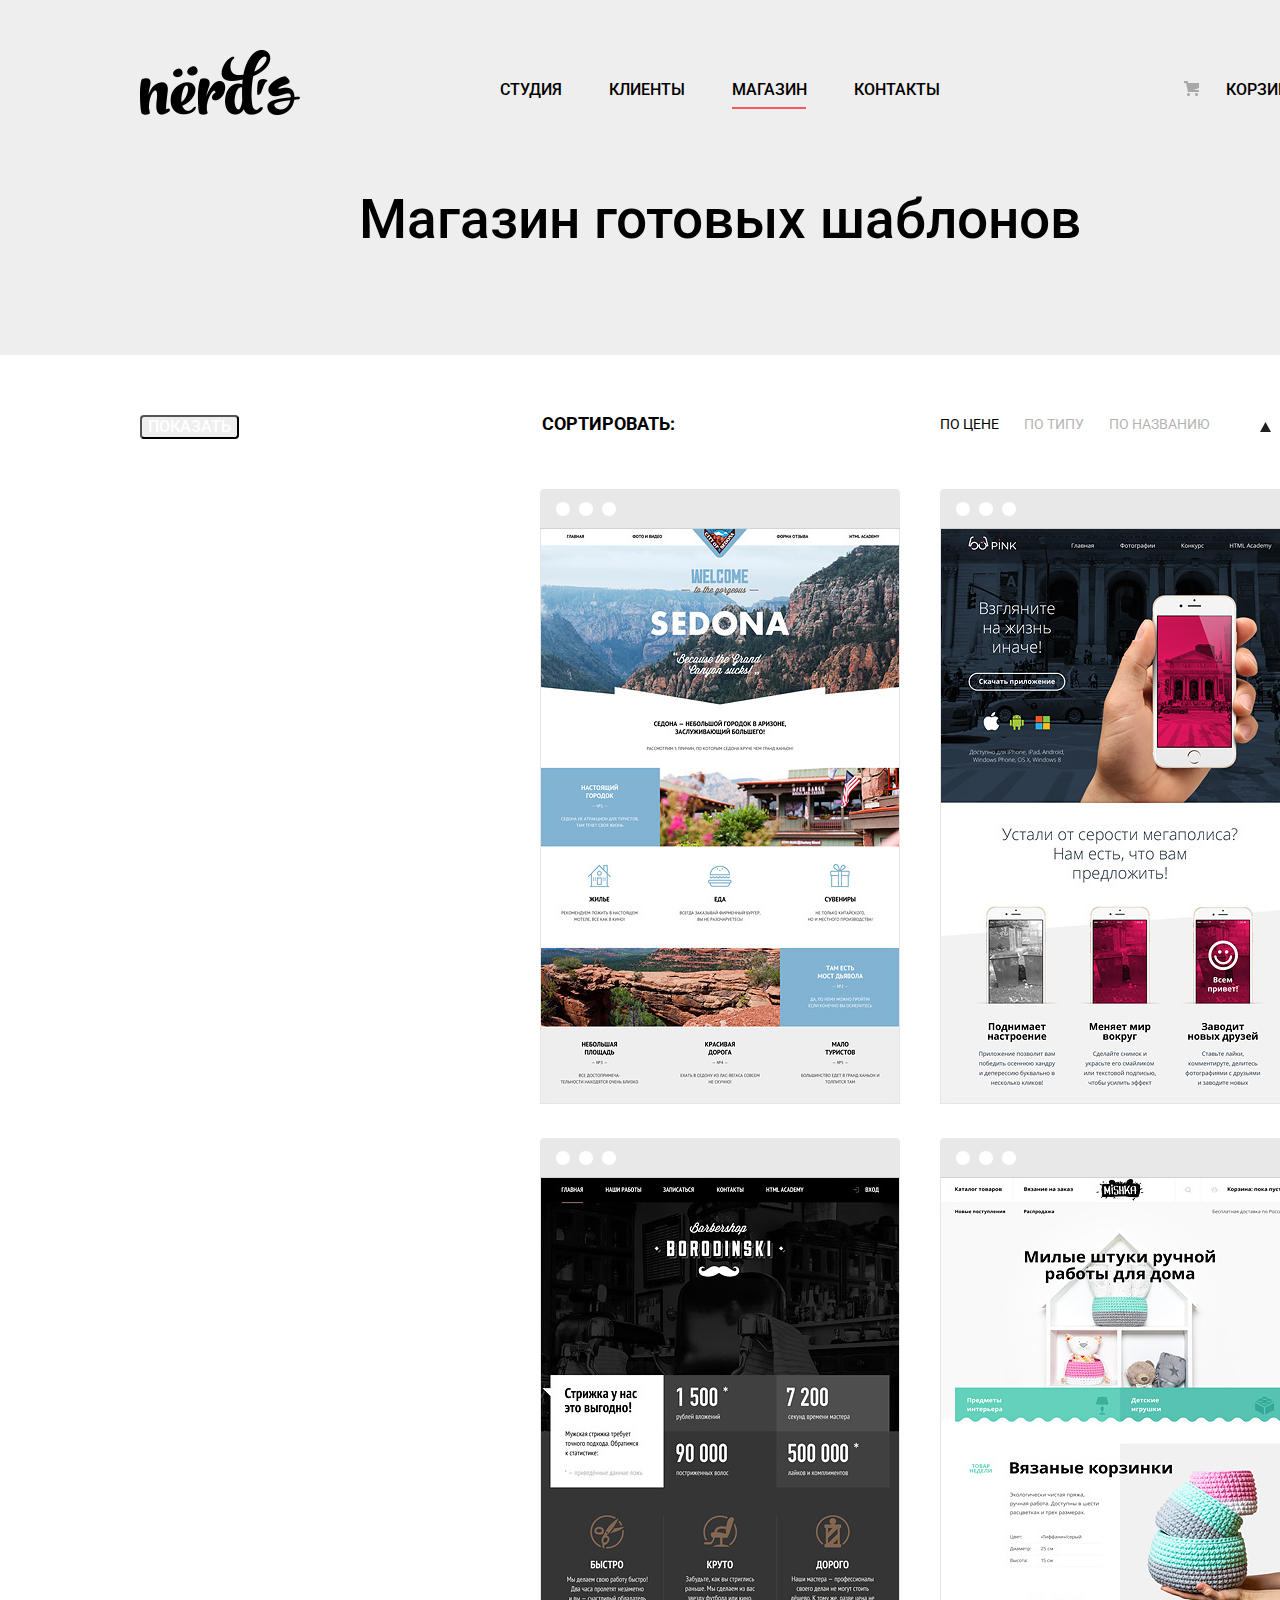
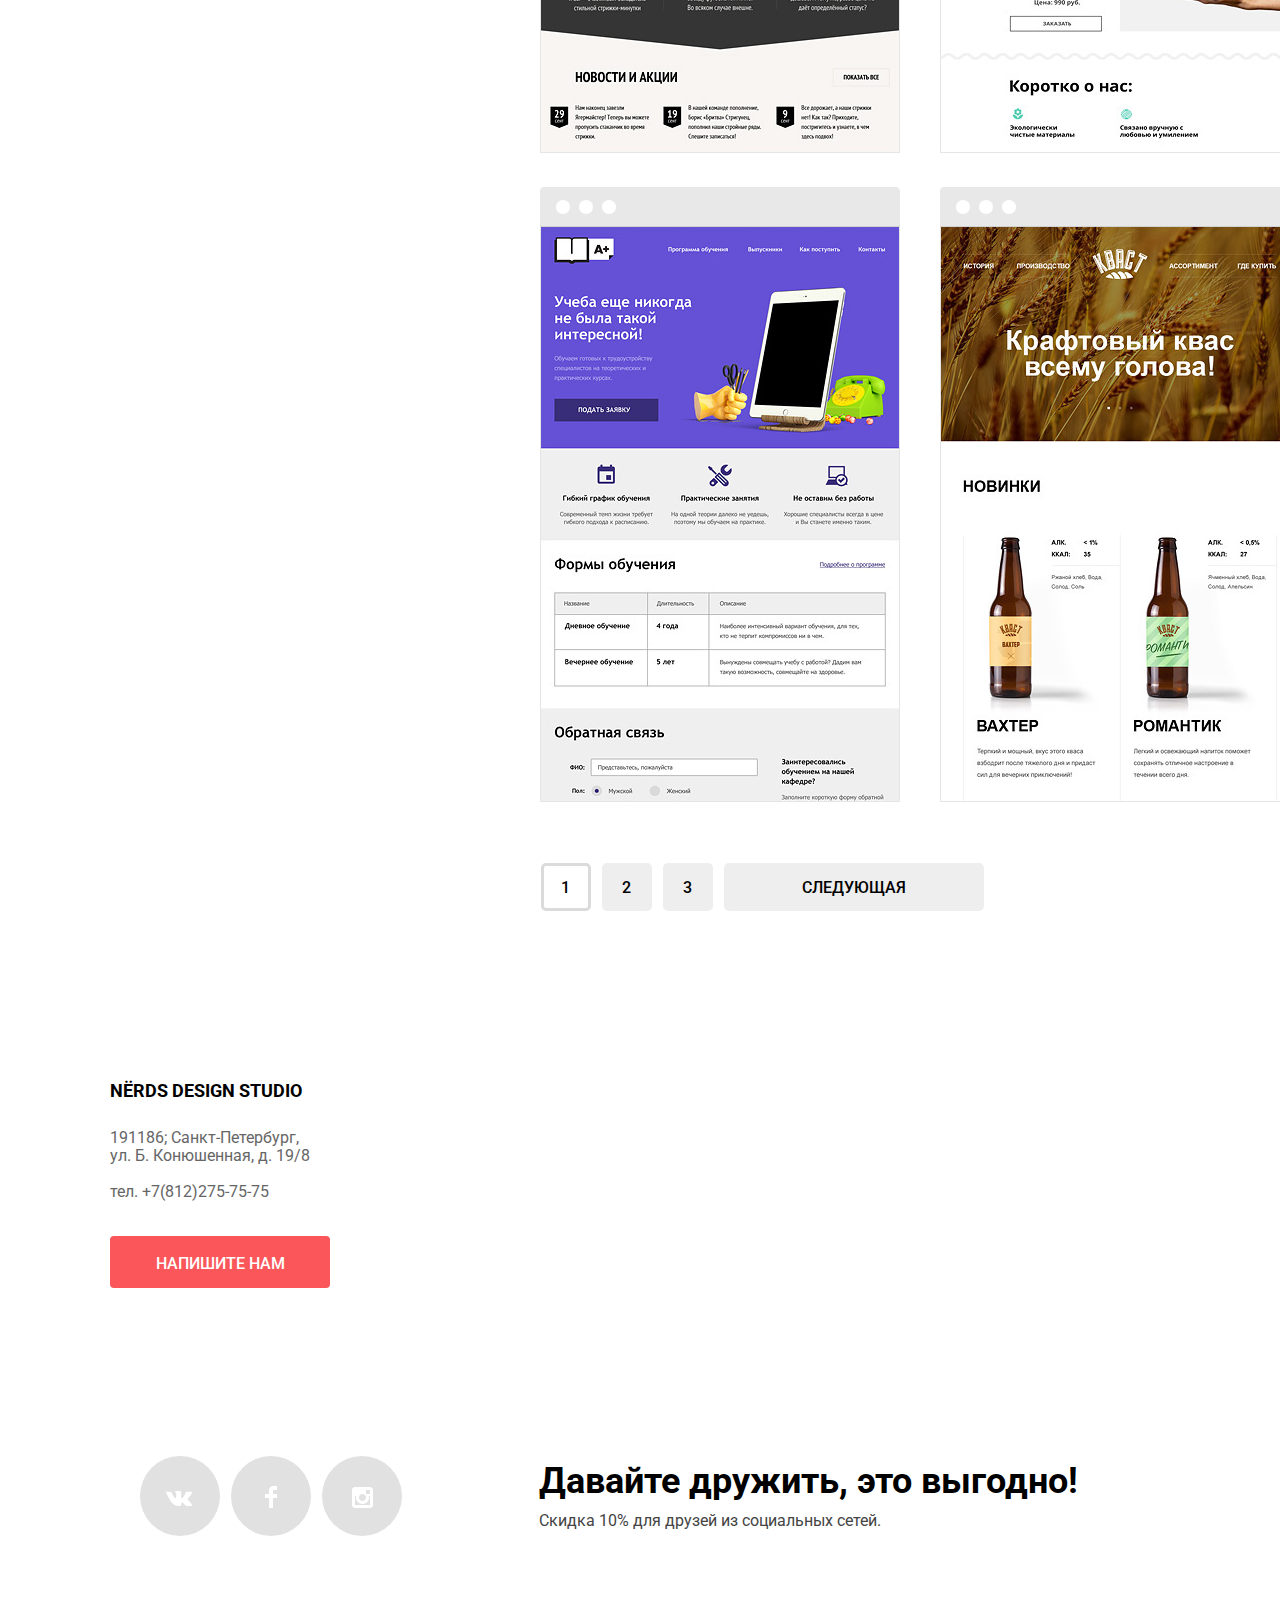
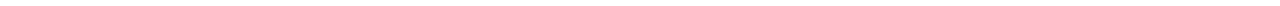
==== commit 6acb116a: "Revert "Исправлены опечатки"" ====
--- a/catalog.html
+++ b/catalog.html
@@ -41,91 +41,8 @@
     <div class="site-wrapper">
       <main>
         <div class="catalog-two-columns">
-          <form class="filters" id="filters-form" action="https://echo.htmlacademy.ru" method="post">
-            <fieldset class="cost-filter">
-              <legend class="legend-filter">Стоимость:</legend>
-              <div class="cost-range-controls">
-                <div class="price-bar">
-                  <div class="colored-price-bar"></div>
-                  <div class="toggle left-toggle"></div>
-                  <div class="toggle right-toggle"></div>
-                </div>
-              </div>
-
-              <div class="price-controls">
-                <label class="min-price">от <input name="min-price" type="text" value="0"></label>
-                <label class="max-price">до <input name="max-price" type="text" value="15 000"></label>
-              </div>
-            </fieldset>
-            <fieldset class="grid-filter">
-              <legend class="legend-filter legend-grid">Сетка:</legend>
-              <ul class="grid-filter-list"> 
-                <li class="grid-filter-item">
-                  <label>
-                    <input type="radio" class="visually-hidden" name="grid-type" value="Адаптивная" checked>
-                    <span class="radio-inditicator"></span>
-                    Адаптивная
-                  </label>
-                </li>
-                <li class="grid-filter-item">
-                  <label>
-                    <input type="radio" class="visually-hidden" name="grid-type" value="Фиксированная">
-                    <span class="radio-inditicator"></span>
-                    Фиксированная
-                  </label>
-                </li>
-                <li class="grid-filter-item">
-                  <label>
-                    <input type="radio" class="visually-hidden" name="grid-type" value="Резиновая">
-                    <span class="radio-inditicator"></span>
-                    Резиновая
-                  </label>
-                </li>
-              </ul>
-            </fieldset>
-
-            <fieldset class="feature-filter">
-              <legend class="legend-filter legend-feature">Особенности:</legend>
-              <ul class="feature-filter-list">
-                <li class="feature-filter-item">
-                  <label>
-                    <input type="checkbox" class="visually-hidden" name="feature-type" value="Слайдер">
-                    <span class="checkbox-inditicator"></span>
-                    Слайдер
-                  </label>
-                </li>
-                <li class="feature-filter-item">
-                  <label>
-                    <input type="checkbox" class="visually-hidden" name="feature-type" value="Блок преимуществ">
-                    <span class="checkbox-inditicator"></span>
-                    Блок преимуществ
-                  </label>
-                </li>
-                <li class="feature-filter-item">
-                  <label>
-                    <input type="checkbox" class="visually-hidden" name="feature-type" value="Новости">
-                    <span class="checkbox-inditicator"></span>
-                    Новости
-                  </label>
-                </li>
-                <li class="feature-filter-item">
-                  <label>
-                    <input type="checkbox" class="visually-hidden" name="feature-type" value="Галерея">
-                    <span class="checkbox-inditicator"></span>
-                    Галерея
-                  </label>
-                </li>
-                <li class="feature-filter-item">
-                  <label>
-                    <input type="checkbox" class="visually-hidden" name="feature-type" value="Корзина">
-                    <span class="checkbox-inditicator"></span>
-                    Корзина
-                  </label>
-                </li>
-              </ul>
-            </fieldset>
-
-            <button type="submit" class="button filter-button">Показать</button>
+          <form class="filters">
+            <button class="button filter-button">Показать</button>
           </form>
           <section class="products">
             <div class="sorting-wrapper">
@@ -136,7 +53,7 @@
                 <li class="sorting-item"><a href="#">По названию</a></li>
               </ul>
               <ul class="user-sorting-position">
-                <li class="sorting-down active-sorting-position">
+                <li class="sorting-up">
                   <a href="#">
                     <svg version="1.1" id="Layer_1" xmlns="http://www.w3.org/2000/svg" xmlns:xlink="http://www.w3.org/1999/xlink" x="0px" y="0px"
                       width="11px" height="10px" viewBox="0 0 11 10" enable-background="new 0 0 11 10" xml:space="preserve">
@@ -144,7 +61,7 @@
                     </svg>                   
                   </a>
                 </li>
-                <li class="sorting-up">
+                <li class="sorting-down">
                   <a href="#">
                     <svg version="1.1" id="Layer_1" xmlns="http://www.w3.org/2000/svg" xmlns:xlink="http://www.w3.org/1999/xlink" x="0px" y="0px"
                       width="11px" height="10px" viewBox="0 0 11 10" enable-background="new 0 0 11 10" xml:space="preserve">
@@ -259,8 +176,6 @@
           <span class="footer-info-text">Скидка 10% для друзей из социальных сетей.</span>
         </div>
       </footer>
-    </div>   
-    
-    <script src="js/script.js"></script>
+    </div>      
   </body>
 </html>   --- a/css/style.css
+++ b/css/style.css
@@ -66,9 +66,7 @@
 .products-list,
 .sorting-position,
 .user-sorting-position,
-.pagination-list,
-.feature-filter-list,
-.grid-filter-list {
+.pagination-list {
   list-style: none;
 }
 .studio-offer-list {
@@ -326,13 +324,7 @@
   padding-right: 35px;
 
   background-repeat: no-repeat;
-  background-position: right 1px top 0px;
-}
-.slider-item:nth-child(1) {
-  background-position: right 31px top 17px;
-}
-.slider-item:nth-child(3) {
-  background-position: right 0px top 18px;
+  background-position: right 5px top 0px;
 }
 #slide-1:checked ~ .site-wrapper .slider-item {
   background-image: url(../img/slide1.png);
@@ -518,7 +510,7 @@
 }
 .slide-button {
   width: 240px;
-  padding: 16px 50px 15px 54px;
+  padding: 16px 50px 15px 50px;
 
   background-color: #fb565a;
 }
@@ -613,7 +605,7 @@
 }
 .slider-controls {
   position: absolute;
-  bottom: 90px;
+  bottom: 88px;
   left: 535px;
   z-index: 20;
   
@@ -779,7 +771,7 @@
   background-color: #fb565a;
 }
 .catalog-header-wrapper {
-  margin-bottom: 55px;
+  margin-bottom: 60px;
 }
 .catalog-two-columns {
   display: flex;
@@ -790,10 +782,9 @@
 .filters {
   width: 280px;
 
-  margin-right: 135px;
+  margin-right: 140px;
 }
 .products {
-  padding-top: 3px;
   width: 820px;
 }
 .products-title {
@@ -804,7 +795,7 @@
   text-transform: uppercase;
 
   margin-right: 265px;
-  margin-bottom: 97px;
+  margin-bottom: 95px;
   padding-left: 2px;
 }
 .product-description {
@@ -902,12 +893,10 @@
   margin-right: 50px;
   padding: 0;
   padding-bottom: 45px;
-  padding-top: 3px;
 }
 .sorting-item {
   font-size: 14px;
   line-height: 18px;
-  
   opacity: 0.3;
 }
 .sorting-item:hover {
@@ -954,21 +943,11 @@
   text-transform: uppercase;
   padding: 16px 78px 13px 78px;
 }
-.filter-button {
-  padding: 17px 90px 15px 90px;
-
-  border: none;
-  outline: none;
-  color: #000000;
-  background-color: #eeeeee; 
-}
-.pagination-item:hover,
-.filter-button:hover {
+.pagination-item:hover {
   background-color: #dfdfdf;
   border-color: #dfdfdf;
 }
-.pagination-item:active,
-.filter-button:active {
+.pagination-item:active {
   background-color: #d5d5d5;
   border-color: #d5d5d5;
   box-shadow: inset 0 3px 0 0 rgba(0, 1, 1, 0.1);
@@ -981,181 +960,8 @@
   background-color: #ffffff;
   border: 3px solid #dbdbdb;
 }
-.legend-filter {
-  font-size: 18px;
-  line-height: 30px;
-  font-weight: 700;
-  text-transform: uppercase;
-}
-.grid-filter,
-.feature-filter,
-.cost-filter {
-  padding: 0;
-  border: none;
-}
-.cost-filter {
-  width: 260px;
-
-  margin-bottom: 53px;
-}
-.grid-filter {
-  margin-bottom: 25px;
-}
-.feature-filter {
-  margin-bottom: 30px;
-}
-.grid-filter-item,
-.feature-filter-item {
-  font-size: 16px;
-  line-height: 20px;
-
-  margin-bottom: 20px;
-
-  color: #283136;
-}
-.feature-filter-list,
-.grid-filter-list {
-  margin: 0;
-  padding: 0;
-  padding-left: 35px;
-}
-.radio-inditicator,
-.checkbox-inditicator {
-  position: relative;
-}
-.radio-inditicator::before {
-  content: "";
-
-  position: absolute;
-  width: 25px;
-  height: 25px;
-  left: -36px;
-  top: -3px;
-
-  opacity: 0.4;
-  background-image: url(../img/radio-off.svg);
-}
-
-.checkbox-inditicator::before {
-  content: "";
-
-  position: absolute;
-  width: 27px;
-  height: 23px;
-  left: -35px;
-  top: -3px;
-
-  opacity: 0.4;
-  background-image: url(../img/checkbox-off.svg);  
-  background-repeat: no-repeat;
-}
-.checkbox-inditicator:hover::before,
-.radio-inditicator:hover::before {
-  opacity: 1;
-  cursor: pointer;
-}
-
-.grid-filter-item input[type="radio"]:checked + .radio-inditicator::before {
-  background-image: url(../img/radio-on.svg);
-}
-.feature-filter-item input[type="checkbox"]:checked + .checkbox-inditicator::before {
-  background-image: url(../img/checkbox-on.svg);
-}
-.min-price,
-.max-price {
-  font-size: 16px;
-  line-height: 22px;
-
-  color: #283136;
-}
-.price-controls {
-  display: flex;
-  justify-content: space-between;
-
-  text-transform: uppercase;
-}
-.price-controls input {
-  width: 80px;
-  padding-top: 10px;
-  padding-bottom: 10px;
-  padding-left: 5px;
-  padding-right: 5px;
-  margin-left: 10px;
-
-  text-align: center;
-  background-color: #eeeeee;
-  border: none;
-}
-.cost-range-controls {
-  padding: 38px 20px 40px 20px;
-  margin-top: 49px;
-  margin-bottom: 14px;
-
-  border-radius: 3px;
-  background-color: #eeeeee;
-}
-.price-bar {
-  position: relative;
-
-  height: 2px;
-  background-color: #d7dcde;
-}
-.colored-price-bar {
-  position: absolute;
-
-  height: 2px;
-  width: 145px;
-  background-color: #00ca74;
-  z-index: 3;
-}
-.toggle {
-  position: absolute;
-
-  width: 20px;
-  height: 20px;
-  
-  background-color: #ababab;
-  border: 8px solid #ffffff;
-  border-radius: 50%;
-  box-shadow: 0 3px 1px 0 #cfcfcf;
-
-  z-index: 30;
-  cursor: pointer;
-}
-.left-toggle {
-  top: -9px;
-  left: -3px;
-}
-.right-toggle {
-  top: -9px;
-  right: 62px;
-}
-.legend-grid {
-  margin-bottom: 16px;
-}
-.legend-feature {
-  margin-bottom: 16px;
-}
-.sorting-down svg {
-  transform: rotate(-180deg);
-}
-.user-sorting-position li {
-  opacity: 0.2;
-}
-.user-sorting-position li:hover {
-  opacity: 0.5;
-}
-.user-sorting-position li:active {
-  opacity: 1.0;
-}
-.user-sorting-position .active-sorting-position {
-  opacity: 1.0;
-}
-
-
-
-
-
-
-
-
+
+
+
+
+
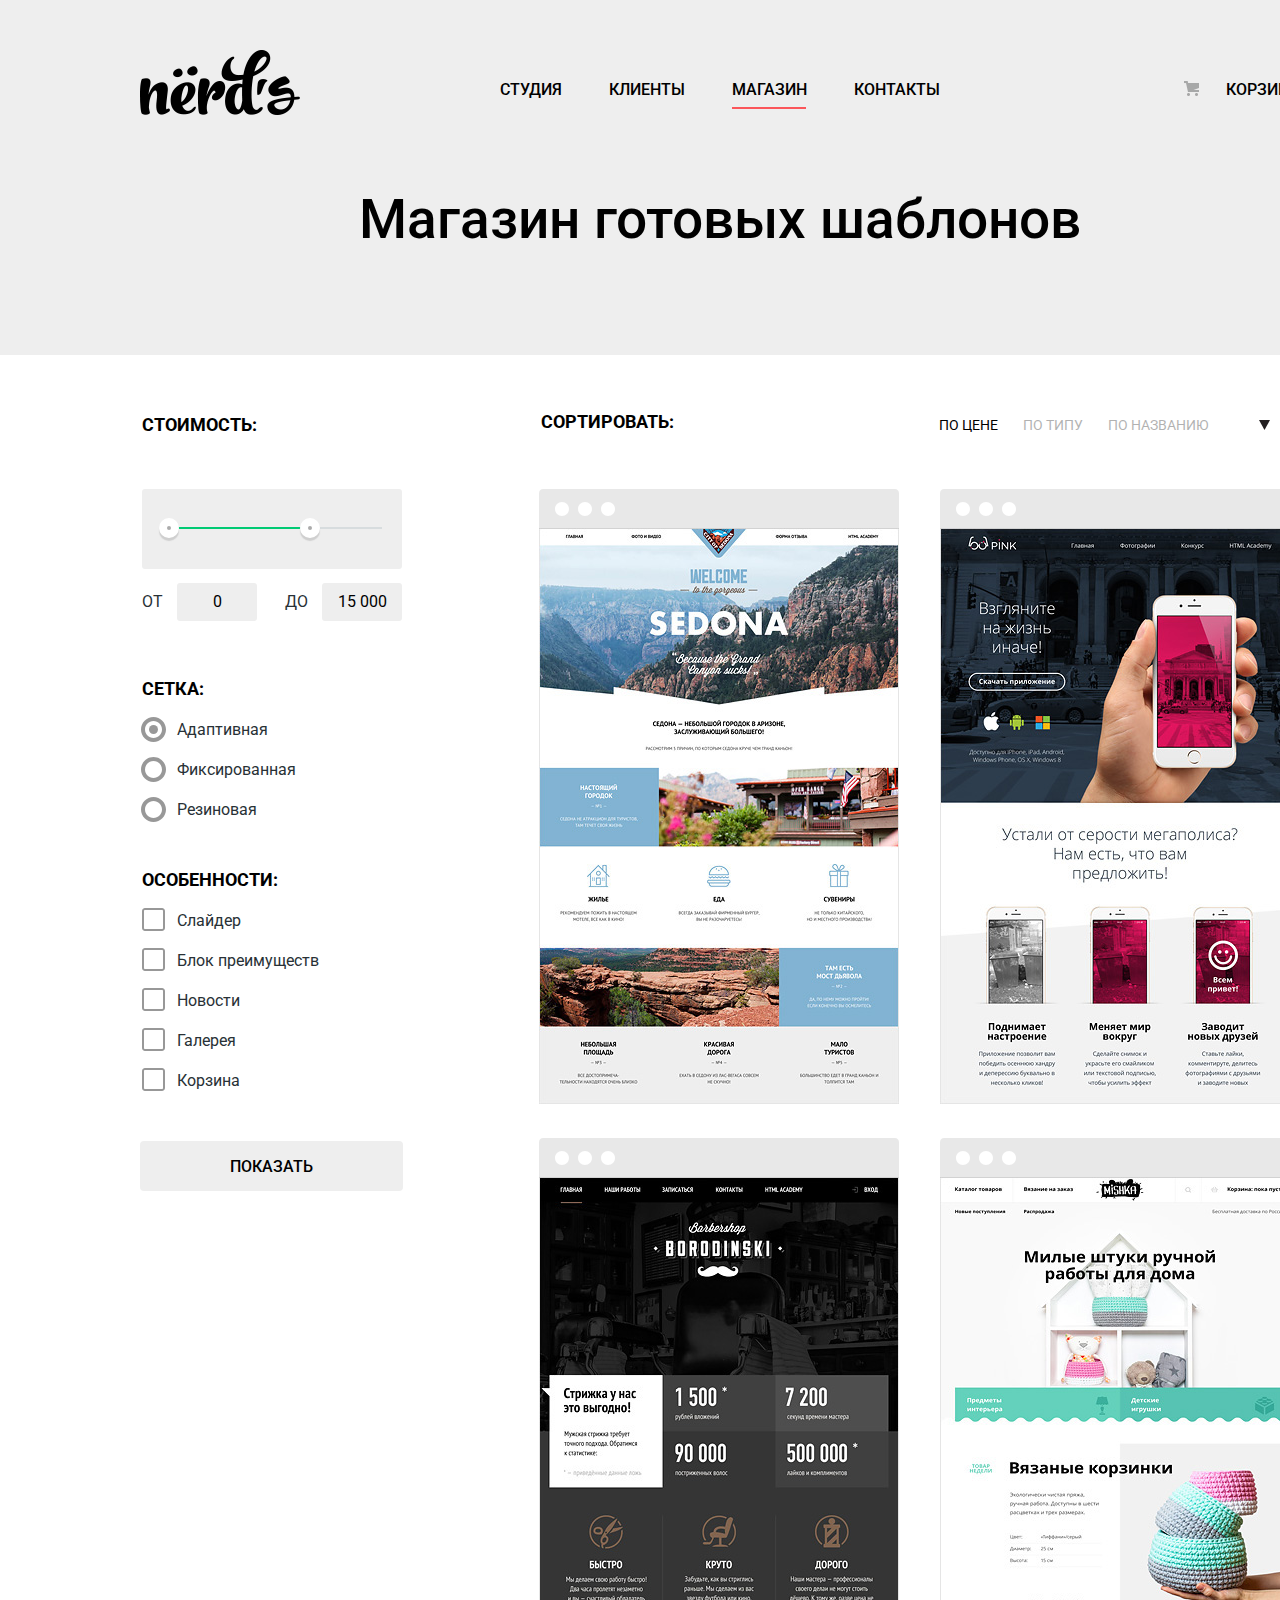
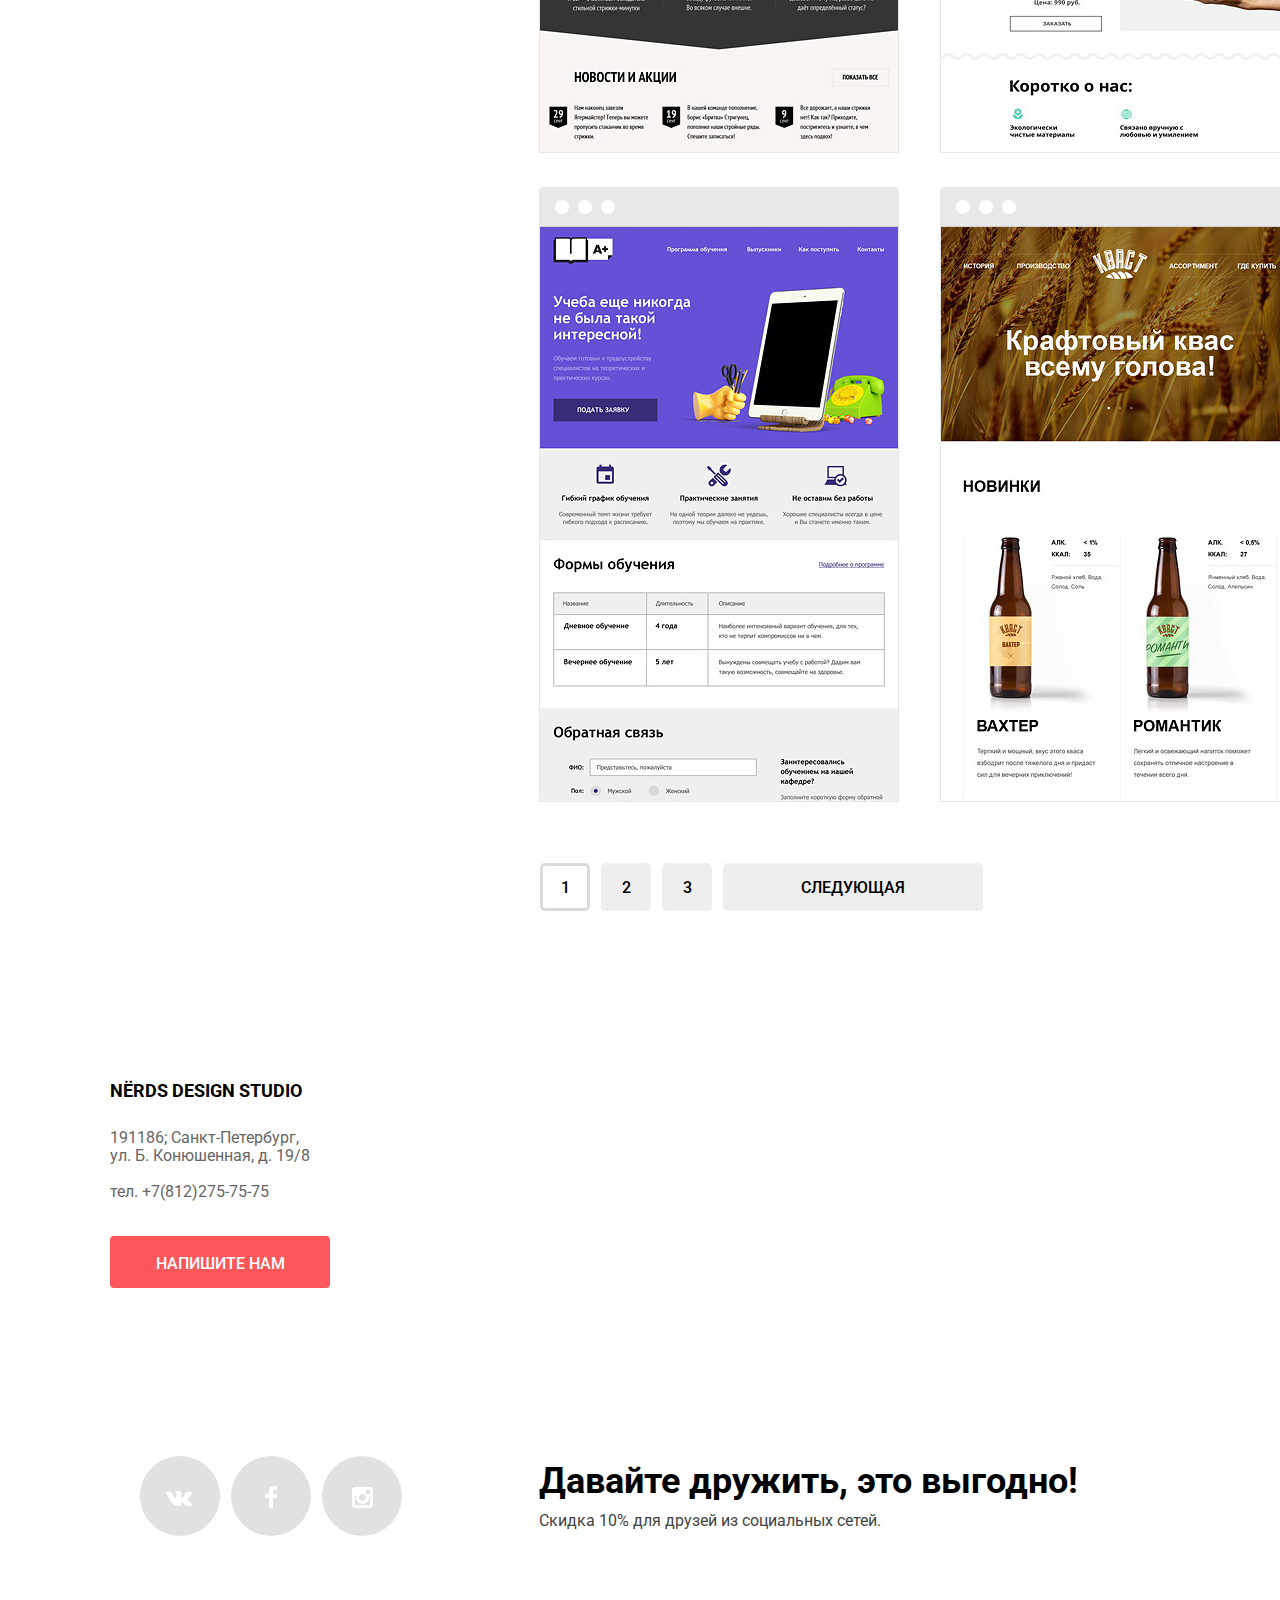
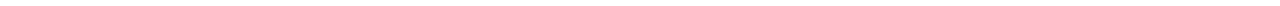
==== commit 9cf3a16b: "Revert "Revert "Исправлены опечатки""" ====
--- a/catalog.html
+++ b/catalog.html
@@ -41,8 +41,91 @@
     <div class="site-wrapper">
       <main>
         <div class="catalog-two-columns">
-          <form class="filters">
-            <button class="button filter-button">Показать</button>
+          <form class="filters" id="filters-form" action="https://echo.htmlacademy.ru" method="post">
+            <fieldset class="cost-filter">
+              <legend class="legend-filter">Стоимость:</legend>
+              <div class="cost-range-controls">
+                <div class="price-bar">
+                  <div class="colored-price-bar"></div>
+                  <div class="toggle left-toggle"></div>
+                  <div class="toggle right-toggle"></div>
+                </div>
+              </div>
+
+              <div class="price-controls">
+                <label class="min-price">от <input name="min-price" type="text" value="0"></label>
+                <label class="max-price">до <input name="max-price" type="text" value="15 000"></label>
+              </div>
+            </fieldset>
+            <fieldset class="grid-filter">
+              <legend class="legend-filter legend-grid">Сетка:</legend>
+              <ul class="grid-filter-list"> 
+                <li class="grid-filter-item">
+                  <label>
+                    <input type="radio" class="visually-hidden" name="grid-type" value="Адаптивная" checked>
+                    <span class="radio-inditicator"></span>
+                    Адаптивная
+                  </label>
+                </li>
+                <li class="grid-filter-item">
+                  <label>
+                    <input type="radio" class="visually-hidden" name="grid-type" value="Фиксированная">
+                    <span class="radio-inditicator"></span>
+                    Фиксированная
+                  </label>
+                </li>
+                <li class="grid-filter-item">
+                  <label>
+                    <input type="radio" class="visually-hidden" name="grid-type" value="Резиновая">
+                    <span class="radio-inditicator"></span>
+                    Резиновая
+                  </label>
+                </li>
+              </ul>
+            </fieldset>
+
+            <fieldset class="feature-filter">
+              <legend class="legend-filter legend-feature">Особенности:</legend>
+              <ul class="feature-filter-list">
+                <li class="feature-filter-item">
+                  <label>
+                    <input type="checkbox" class="visually-hidden" name="feature-type" value="Слайдер">
+                    <span class="checkbox-inditicator"></span>
+                    Слайдер
+                  </label>
+                </li>
+                <li class="feature-filter-item">
+                  <label>
+                    <input type="checkbox" class="visually-hidden" name="feature-type" value="Блок преимуществ">
+                    <span class="checkbox-inditicator"></span>
+                    Блок преимуществ
+                  </label>
+                </li>
+                <li class="feature-filter-item">
+                  <label>
+                    <input type="checkbox" class="visually-hidden" name="feature-type" value="Новости">
+                    <span class="checkbox-inditicator"></span>
+                    Новости
+                  </label>
+                </li>
+                <li class="feature-filter-item">
+                  <label>
+                    <input type="checkbox" class="visually-hidden" name="feature-type" value="Галерея">
+                    <span class="checkbox-inditicator"></span>
+                    Галерея
+                  </label>
+                </li>
+                <li class="feature-filter-item">
+                  <label>
+                    <input type="checkbox" class="visually-hidden" name="feature-type" value="Корзина">
+                    <span class="checkbox-inditicator"></span>
+                    Корзина
+                  </label>
+                </li>
+              </ul>
+            </fieldset>
+
+            <button type="submit" class="button filter-button">Показать</button>
           </form>
           <section class="products">
             <div class="sorting-wrapper">
@@ -53,7 +136,7 @@
                 <li class="sorting-item"><a href="#">По названию</a></li>
               </ul>
               <ul class="user-sorting-position">
-                <li class="sorting-up">
+                <li class="sorting-down active-sorting-position">
                   <a href="#">
                     <svg version="1.1" id="Layer_1" xmlns="http://www.w3.org/2000/svg" xmlns:xlink="http://www.w3.org/1999/xlink" x="0px" y="0px"
                       width="11px" height="10px" viewBox="0 0 11 10" enable-background="new 0 0 11 10" xml:space="preserve">
@@ -61,7 +144,7 @@
                     </svg>                   
                   </a>
                 </li>
-                <li class="sorting-down">
+                <li class="sorting-up">
                   <a href="#">
                     <svg version="1.1" id="Layer_1" xmlns="http://www.w3.org/2000/svg" xmlns:xlink="http://www.w3.org/1999/xlink" x="0px" y="0px"
                       width="11px" height="10px" viewBox="0 0 11 10" enable-background="new 0 0 11 10" xml:space="preserve">
@@ -176,6 +259,8 @@
           <span class="footer-info-text">Скидка 10% для друзей из социальных сетей.</span>
         </div>
       </footer>
-    </div>      
+    </div>   
+    
+    <script src="js/script.js"></script>
   </body>
 </html>   --- a/css/style.css
+++ b/css/style.css
@@ -66,7 +66,9 @@
 .products-list,
 .sorting-position,
 .user-sorting-position,
-.pagination-list {
+.pagination-list,
+.feature-filter-list,
+.grid-filter-list {
   list-style: none;
 }
 .studio-offer-list {
@@ -324,7 +326,13 @@
   padding-right: 35px;
 
   background-repeat: no-repeat;
-  background-position: right 5px top 0px;
+  background-position: right 1px top 0px;
+}
+.slider-item:nth-child(1) {
+  background-position: right 31px top 17px;
+}
+.slider-item:nth-child(3) {
+  background-position: right 0px top 18px;
 }
 #slide-1:checked ~ .site-wrapper .slider-item {
   background-image: url(../img/slide1.png);
@@ -510,7 +518,7 @@
 }
 .slide-button {
   width: 240px;
-  padding: 16px 50px 15px 50px;
+  padding: 16px 50px 15px 54px;
 
   background-color: #fb565a;
 }
@@ -605,7 +613,7 @@
 }
 .slider-controls {
   position: absolute;
-  bottom: 88px;
+  bottom: 90px;
   left: 535px;
   z-index: 20;
   
@@ -771,7 +779,7 @@
   background-color: #fb565a;
 }
 .catalog-header-wrapper {
-  margin-bottom: 60px;
+  margin-bottom: 55px;
 }
 .catalog-two-columns {
   display: flex;
@@ -782,9 +790,10 @@
 .filters {
   width: 280px;
 
-  margin-right: 140px;
+  margin-right: 135px;
 }
 .products {
+  padding-top: 3px;
   width: 820px;
 }
 .products-title {
@@ -795,7 +804,7 @@
   text-transform: uppercase;
 
   margin-right: 265px;
-  margin-bottom: 95px;
+  margin-bottom: 97px;
   padding-left: 2px;
 }
 .product-description {
@@ -893,10 +902,12 @@
   margin-right: 50px;
   padding: 0;
   padding-bottom: 45px;
+  padding-top: 3px;
 }
 .sorting-item {
   font-size: 14px;
   line-height: 18px;
+  
   opacity: 0.3;
 }
 .sorting-item:hover {
@@ -943,11 +954,21 @@
   text-transform: uppercase;
   padding: 16px 78px 13px 78px;
 }
-.pagination-item:hover {
+.filter-button {
+  padding: 17px 90px 15px 90px;
+
+  border: none;
+  outline: none;
+  color: #000000;
+  background-color: #eeeeee; 
+}
+.pagination-item:hover,
+.filter-button:hover {
   background-color: #dfdfdf;
   border-color: #dfdfdf;
 }
-.pagination-item:active {
+.pagination-item:active,
+.filter-button:active {
   background-color: #d5d5d5;
   border-color: #d5d5d5;
   box-shadow: inset 0 3px 0 0 rgba(0, 1, 1, 0.1);
@@ -960,8 +981,181 @@
   background-color: #ffffff;
   border: 3px solid #dbdbdb;
 }
-
-
-
-
-
+.legend-filter {
+  font-size: 18px;
+  line-height: 30px;
+  font-weight: 700;
+  text-transform: uppercase;
+}
+.grid-filter,
+.feature-filter,
+.cost-filter {
+  padding: 0;
+  border: none;
+}
+.cost-filter {
+  width: 260px;
+
+  margin-bottom: 53px;
+}
+.grid-filter {
+  margin-bottom: 25px;
+}
+.feature-filter {
+  margin-bottom: 30px;
+}
+.grid-filter-item,
+.feature-filter-item {
+  font-size: 16px;
+  line-height: 20px;
+
+  margin-bottom: 20px;
+
+  color: #283136;
+}
+.feature-filter-list,
+.grid-filter-list {
+  margin: 0;
+  padding: 0;
+  padding-left: 35px;
+}
+.radio-inditicator,
+.checkbox-inditicator {
+  position: relative;
+}
+.radio-inditicator::before {
+  content: "";
+
+  position: absolute;
+  width: 25px;
+  height: 25px;
+  left: -36px;
+  top: -3px;
+
+  opacity: 0.4;
+  background-image: url(../img/radio-off.svg);
+}
+
+.checkbox-inditicator::before {
+  content: "";
+
+  position: absolute;
+  width: 27px;
+  height: 23px;
+  left: -35px;
+  top: -3px;
+
+  opacity: 0.4;
+  background-image: url(../img/checkbox-off.svg);  
+  background-repeat: no-repeat;
+}
+.checkbox-inditicator:hover::before,
+.radio-inditicator:hover::before {
+  opacity: 1;
+  cursor: pointer;
+}
+
+.grid-filter-item input[type="radio"]:checked + .radio-inditicator::before {
+  background-image: url(../img/radio-on.svg);
+}
+.feature-filter-item input[type="checkbox"]:checked + .checkbox-inditicator::before {
+  background-image: url(../img/checkbox-on.svg);
+}
+.min-price,
+.max-price {
+  font-size: 16px;
+  line-height: 22px;
+
+  color: #283136;
+}
+.price-controls {
+  display: flex;
+  justify-content: space-between;
+
+  text-transform: uppercase;
+}
+.price-controls input {
+  width: 80px;
+  padding-top: 10px;
+  padding-bottom: 10px;
+  padding-left: 5px;
+  padding-right: 5px;
+  margin-left: 10px;
+
+  text-align: center;
+  background-color: #eeeeee;
+  border: none;
+}
+.cost-range-controls {
+  padding: 38px 20px 40px 20px;
+  margin-top: 49px;
+  margin-bottom: 14px;
+
+  border-radius: 3px;
+  background-color: #eeeeee;
+}
+.price-bar {
+  position: relative;
+
+  height: 2px;
+  background-color: #d7dcde;
+}
+.colored-price-bar {
+  position: absolute;
+
+  height: 2px;
+  width: 145px;
+  background-color: #00ca74;
+  z-index: 3;
+}
+.toggle {
+  position: absolute;
+
+  width: 20px;
+  height: 20px;
+  
+  background-color: #ababab;
+  border: 8px solid #ffffff;
+  border-radius: 50%;
+  box-shadow: 0 3px 1px 0 #cfcfcf;
+
+  z-index: 30;
+  cursor: pointer;
+}
+.left-toggle {
+  top: -9px;
+  left: -3px;
+}
+.right-toggle {
+  top: -9px;
+  right: 62px;
+}
+.legend-grid {
+  margin-bottom: 16px;
+}
+.legend-feature {
+  margin-bottom: 16px;
+}
+.sorting-down svg {
+  transform: rotate(-180deg);
+}
+.user-sorting-position li {
+  opacity: 0.2;
+}
+.user-sorting-position li:hover {
+  opacity: 0.5;
+}
+.user-sorting-position li:active {
+  opacity: 1.0;
+}
+.user-sorting-position .active-sorting-position {
+  opacity: 1.0;
+}
+
+
+
+
+
+
+
+
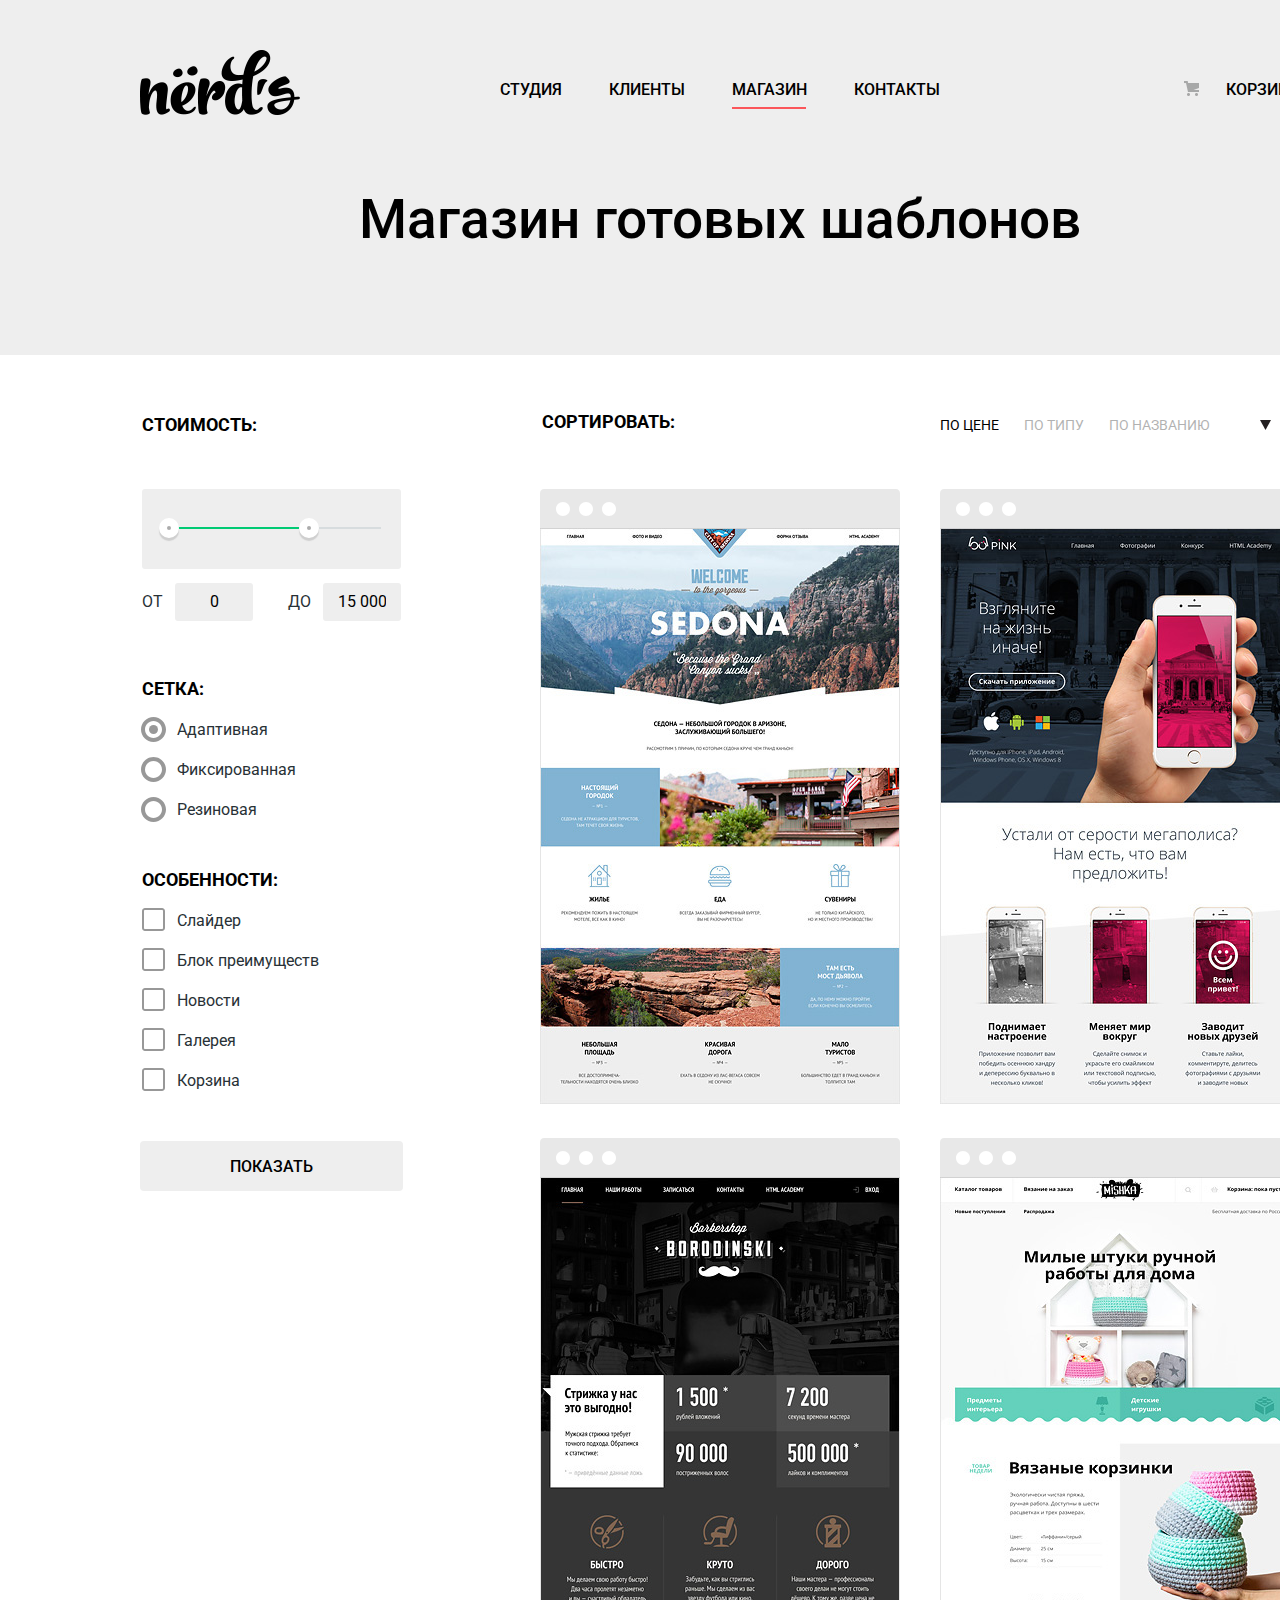
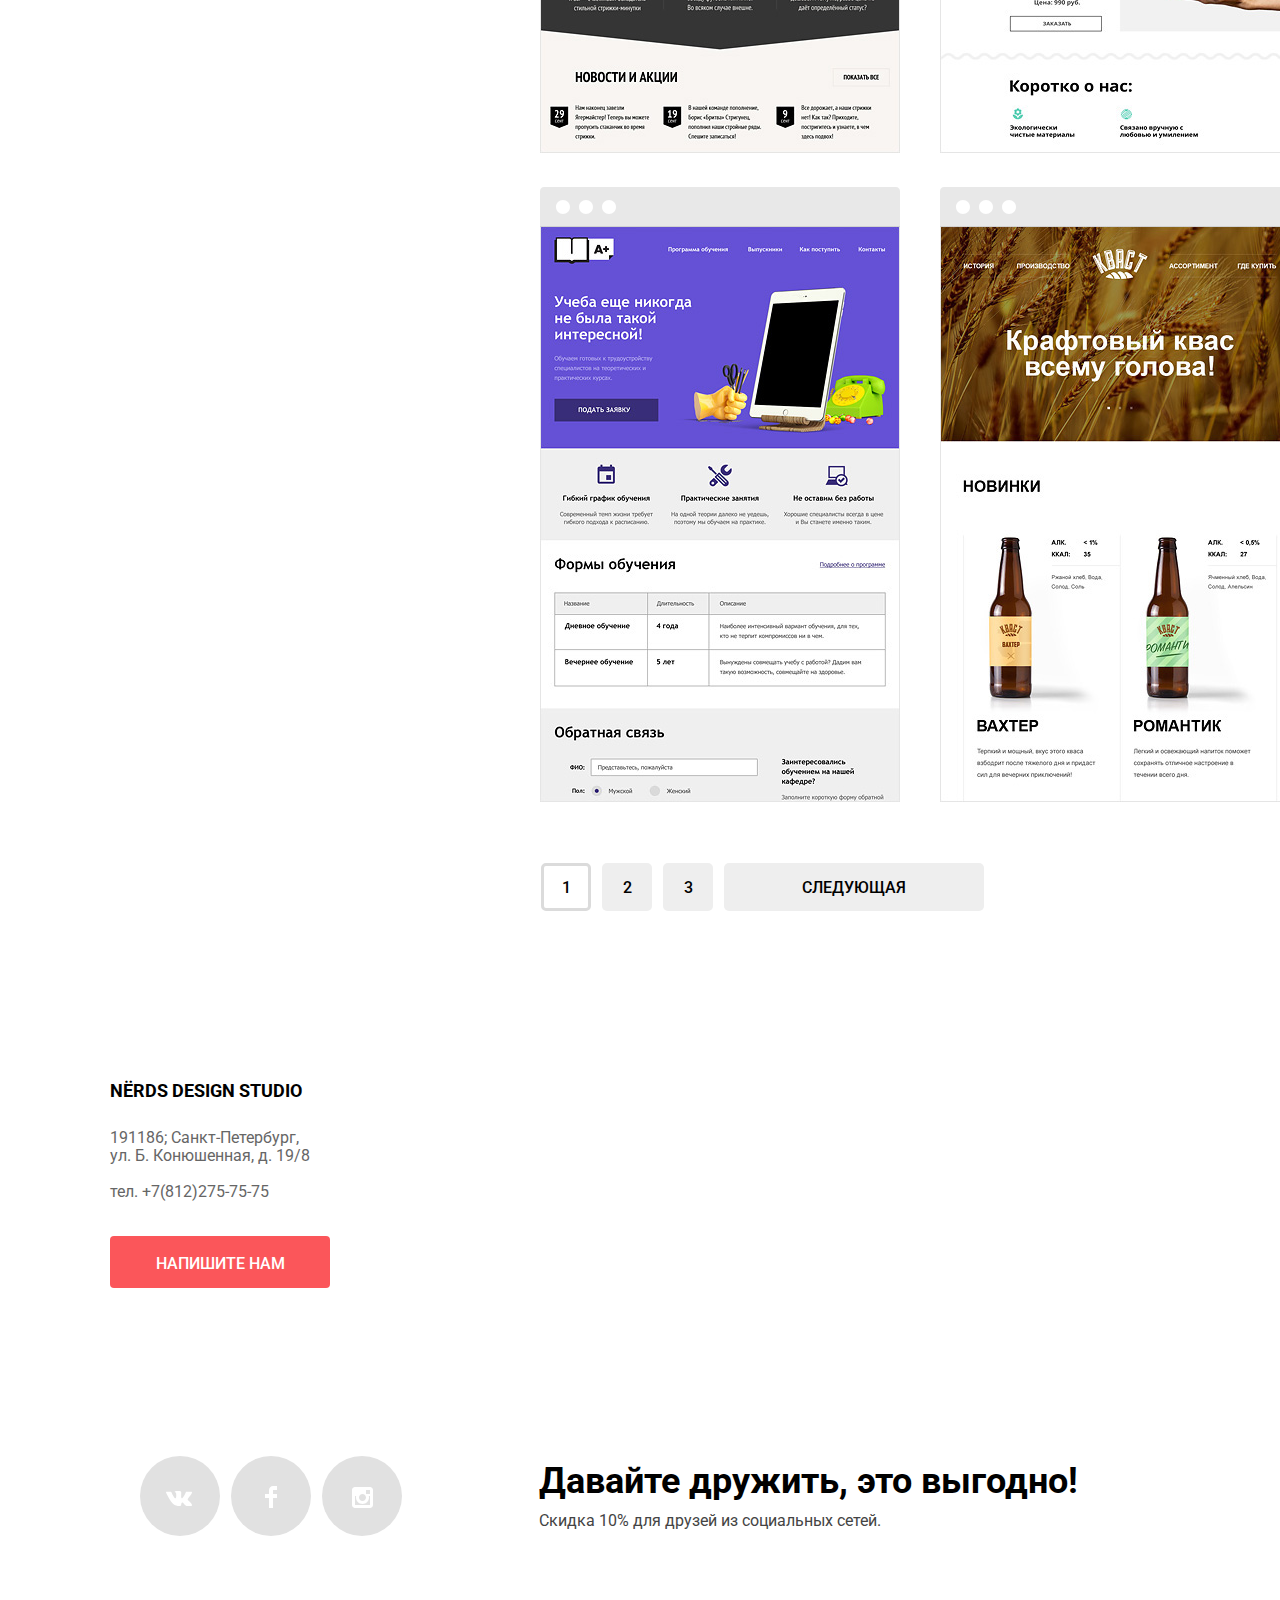
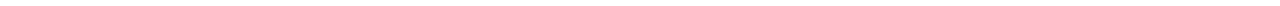
==== commit 7c0769e2: "Правки валидации" ====
--- a/catalog.html
+++ b/catalog.html
@@ -128,6 +128,7 @@
             <button type="submit" class="button filter-button">Показать</button>
           </form>
           <section class="products">
+            <h2 class="visually-hidden">Продукты Нёрдса</h2>
             <div class="sorting-wrapper">
               <span class="products-title">Сортировать:</span> 
               <ul class="sorting-position">
@@ -138,7 +139,7 @@
               <ul class="user-sorting-position">
                 <li class="sorting-down active-sorting-position">
                   <a href="#">
-                    <svg version="1.1" id="Layer_1" xmlns="http://www.w3.org/2000/svg" xmlns:xlink="http://www.w3.org/1999/xlink" x="0px" y="0px"
+                    <svg version="1.1" xmlns="http://www.w3.org/2000/svg" xmlns:xlink="http://www.w3.org/1999/xlink" x="0px" y="0px"
                       width="11px" height="10px" viewBox="0 0 11 10" enable-background="new 0 0 11 10" xml:space="preserve">
                       <polygon fill="#231F20" points="5.5,0 0,10 11,10 "/>
                     </svg>                   
@@ -146,7 +147,7 @@
                 </li>
                 <li class="sorting-up">
                   <a href="#">
-                    <svg version="1.1" id="Layer_1" xmlns="http://www.w3.org/2000/svg" xmlns:xlink="http://www.w3.org/1999/xlink" x="0px" y="0px"
+                    <svg version="1.1" xmlns="http://www.w3.org/2000/svg" xmlns:xlink="http://www.w3.org/1999/xlink" x="0px" y="0px"
                       width="11px" height="10px" viewBox="0 0 11 10" enable-background="new 0 0 11 10" xml:space="preserve">
                       <polygon fill="#231F20" points="5.5,0 0,10 11,10 "/>
                     </svg>
@@ -222,9 +223,10 @@
     </div>
 
     <section class="map" aria-label="Нёрдс на карте">
-      <iframe src="https://yandex.ru/map-widget/v1/-/CBF9nKAJWA" height="415" allowfullscreen="true"></iframe>
+      <iframe src="https://yandex.ru/map-widget/v1/-/CBF9nKAJWA" height="415" allowfullscreen="allowfullscreen"></iframe>
       <div class="map-container">
         <section class="contacts">
+          <h2 class="visually-hidden">Контакты Нёрдс</h2>
           <span class="contacts-title">NЁRDS Design studio</span>
           <p class="contacts-adress">191186; Санкт-Петербург, ул. Б. Конюшенная, д. 19/8</p>
           <p class="contacts-telephone">тел. +7(812)275-75-75</p>
@@ -260,7 +262,29 @@
         </div>
       </footer>
     </div>   
-    
+
+
+    <section class="write-us">
+        <form class="write-us-form" id="write-us-form" action="https://echo.htmlacademy.ru" method="post">
+          <h3 class="wrire-us-title">Напишите нам</h3>
+          <div class="write-us-form-two-columns">
+            <p>
+              <label for="name">Ваше имя:</label>
+              <input class="write-us-name" name="name" type="text" id="name" placeholder="Имя Фамилия">
+            </p>
+            <p>
+              <label for="e-mail">Ваш e-mail:</label>
+              <input class="write-us-email" name="email" type="email" id="e-mail" placeholder="email@example.com">
+            </p>
+          </div>
+          <label for="text-form">Текст письма:</label>
+          <textarea class="text-form" id="text-form" placeholder="В свободной форме"></textarea>
+          <button class="button write-us-button" name="text" type="submit">Отправить</button>
+        </form>
+        <button class="close-button" type="button">Закрыть окно</button>
+      </section>
+
+
     <script src="js/script.js"></script>
   </body>
 </html>   --- a/css/style.css
+++ b/css/style.css
@@ -636,24 +636,19 @@
   border: 2px solid #c1c1c1;
   border-radius: 50%;
 }
-.write-us {
-  width: 960px;
-  padding: 70px 100px 85px 100px;
-
-  background-color: #ffffff;
-}
+
 input[type="text"],
 input[type="email"] {
   width: 360px;
   border: none;
   border-radius: 3px;
   border: 2px solid #d7dcde;
-  padding: 15px;
+  padding: 14px 13px;
 }
 .wrire-us-title {
   padding: 0;
   margin: 0;
-  margin-bottom: 50px;
+  margin-bottom: 23px;
 
   font-size: 45px;
   line-height: 45px;
@@ -661,27 +656,54 @@
 }
 .write-us-button {
   margin: 0;
-  padding: 17px 80px;
+  padding: 17px 84px 16px 84px;
 
   background-color: #fb565a;
 }
 .text-form {
   width: 760px;
-  padding: 15px;
-  margin-bottom: 50px;
-  min-height: 120px;
+  padding: 13px;
+  padding-top: 11px;
+  margin-bottom: 40px;
+  min-height: 118px;
   resize: none;
+  border: 2px solid #d7dcde;
+  border-radius: 3px;
 }
 input[type="text"]::placeholder,
 input[type="email"]::placeholder,
 .text-form::placeholder {
   color: #a1a1a1;
 }
+input[type="text"]:hover,
+input[type="email"]:hover,
+.text-form:hover {
+  color: #a1a1a1;
+  border: 2px solid #b4b9bb;
+}
+input[type="text"]:focus::placeholder,
+input[type="email"]:focus::placeholder,
+.text-form:focus::placeholder {
+  color: #444444;
+}
+input[type="text"]:focus,
+input[type="email"]:focus,
+.text-form:focus {
+  border: 2px solid #000000;
+  outline: none;
+}
+.modal-error {
+  animation-name: invisibility;
+  animation-duration: 1s;
+}
 .write-us-form-two-columns {
   display: flex;
   justify-content: space-between;
 
-  margin-bottom: 40px;
+  margin-bottom: 14px;
+}
+.write-us-form-two-columns p {
+  width: 360px;
 }
 .footer-nav-item a::after {
   content: "";
@@ -721,20 +743,43 @@
 .write-us {
   display: none;
   position: fixed;
-  top: 10%;
+  top: 20%;
   left: 50%;
   margin-left: -480px;
   z-index: 20;
 
-  box-shadow: 0px 20px 40px 0px rgba(0, 1, 1, 0.75);
-}
+  width: 960px;
+  padding: 67px 100px 82px 100px;
+
+  background-color: #ffffff;
+  box-shadow: 0px 20px 60px 2px rgba(0, 1, 1, 0.75);
+}
+.write-us label {
+  display: inline-block;
+
+  font-weight: 700;
+  margin-bottom: 6px;
+}
+@keyframes invisibility {
+	0% { opacity: 0; }
+	100% { opacity: 1; }
+}
+.modal-show {
+  display: block;
+  
+  animation-name: invisibility;
+  animation-duration: 0.9s;
+}
+
 .close-button {
   position: absolute;
-  top: 80px;
-  right: 90px;
+  top: 75px;
+  right: 97px;
 
   font-size: 0;
   cursor: pointer;
+  outline: none;
+  background: transparent;
 }
 .close-button::before,
 .close-button::after {
@@ -742,8 +787,8 @@
   
   position: absolute;
 
-  width: 3px;
-  height: 20px;
+  width: 4px;
+  height: 26px;
 
   background-color: #fb565a;
   opacity: 0.3;
@@ -753,6 +798,14 @@
 }
 .close-button::after {
   transform: rotate(45deg);
+}
+.close-button:hover::before,
+.close-button:hover::after {
+  opacity: 1;
+}
+.close-button:active::before,
+.close-button:active::after {
+  opacity: 0.1;
 }
 .catalog-title {
   font-size: 55px;
@@ -790,7 +843,7 @@
 .filters {
   width: 280px;
 
-  margin-right: 135px;
+  margin-right: 137px;
 }
 .products {
   padding-top: 3px;
@@ -994,7 +1047,7 @@
   border: none;
 }
 .cost-filter {
-  width: 260px;
+  width: 259px;
 
   margin-bottom: 53px;
 }
@@ -1068,23 +1121,25 @@
 
   color: #283136;
 }
+.min-price {
+  margin-right: 35px;
+}
 .price-controls {
   display: flex;
-  justify-content: space-between;
 
   text-transform: uppercase;
 }
 .price-controls input {
-  width: 80px;
-  padding-top: 10px;
-  padding-bottom: 10px;
-  padding-left: 5px;
-  padding-right: 5px;
-  margin-left: 10px;
+  width: 78px;
+  padding-top: 8px;
+  padding-bottom: 8px;
+  
+  margin-left: 8px;
+  box-sizing: border-box;
 
   text-align: center;
   background-color: #eeeeee;
-  border: none;
+  border: 2px solid transparent;
 }
 .cost-range-controls {
   padding: 38px 20px 40px 20px;
@@ -1157,5 +1212,3 @@
 
 
 
-
-
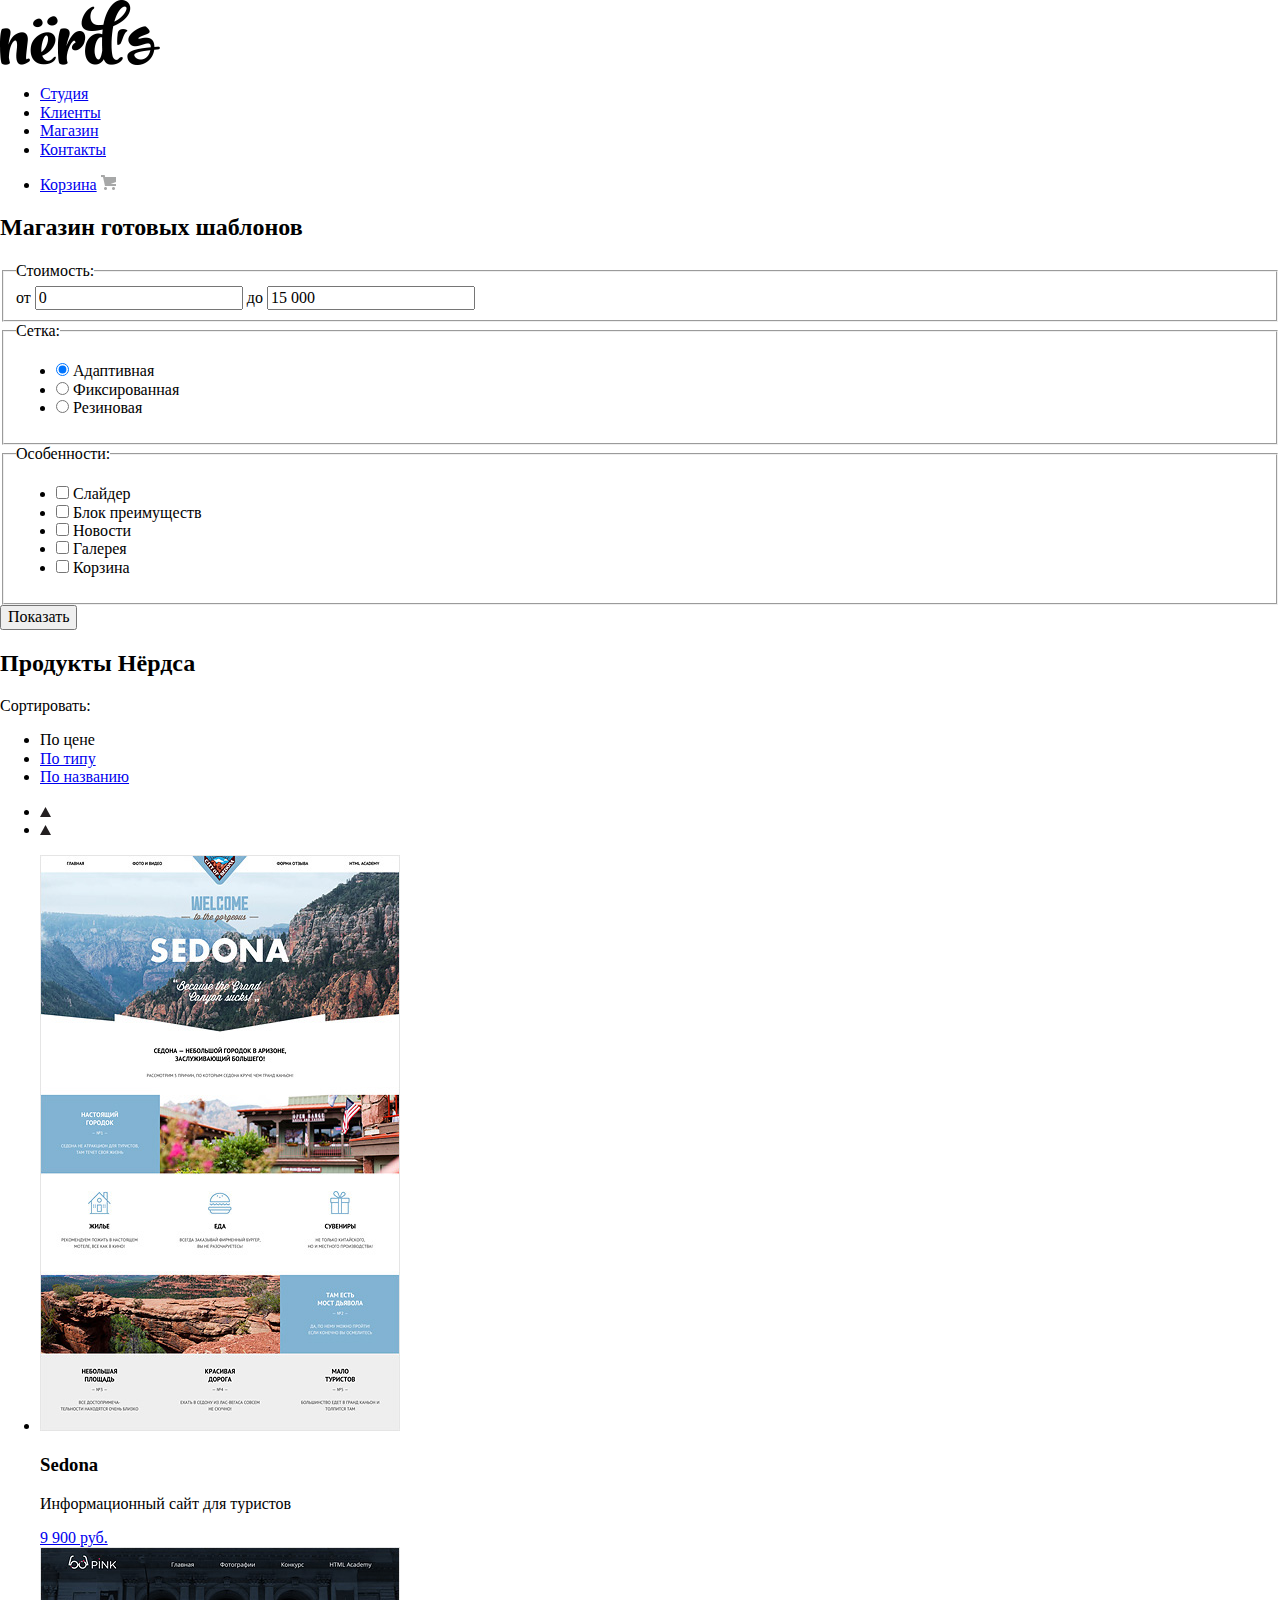
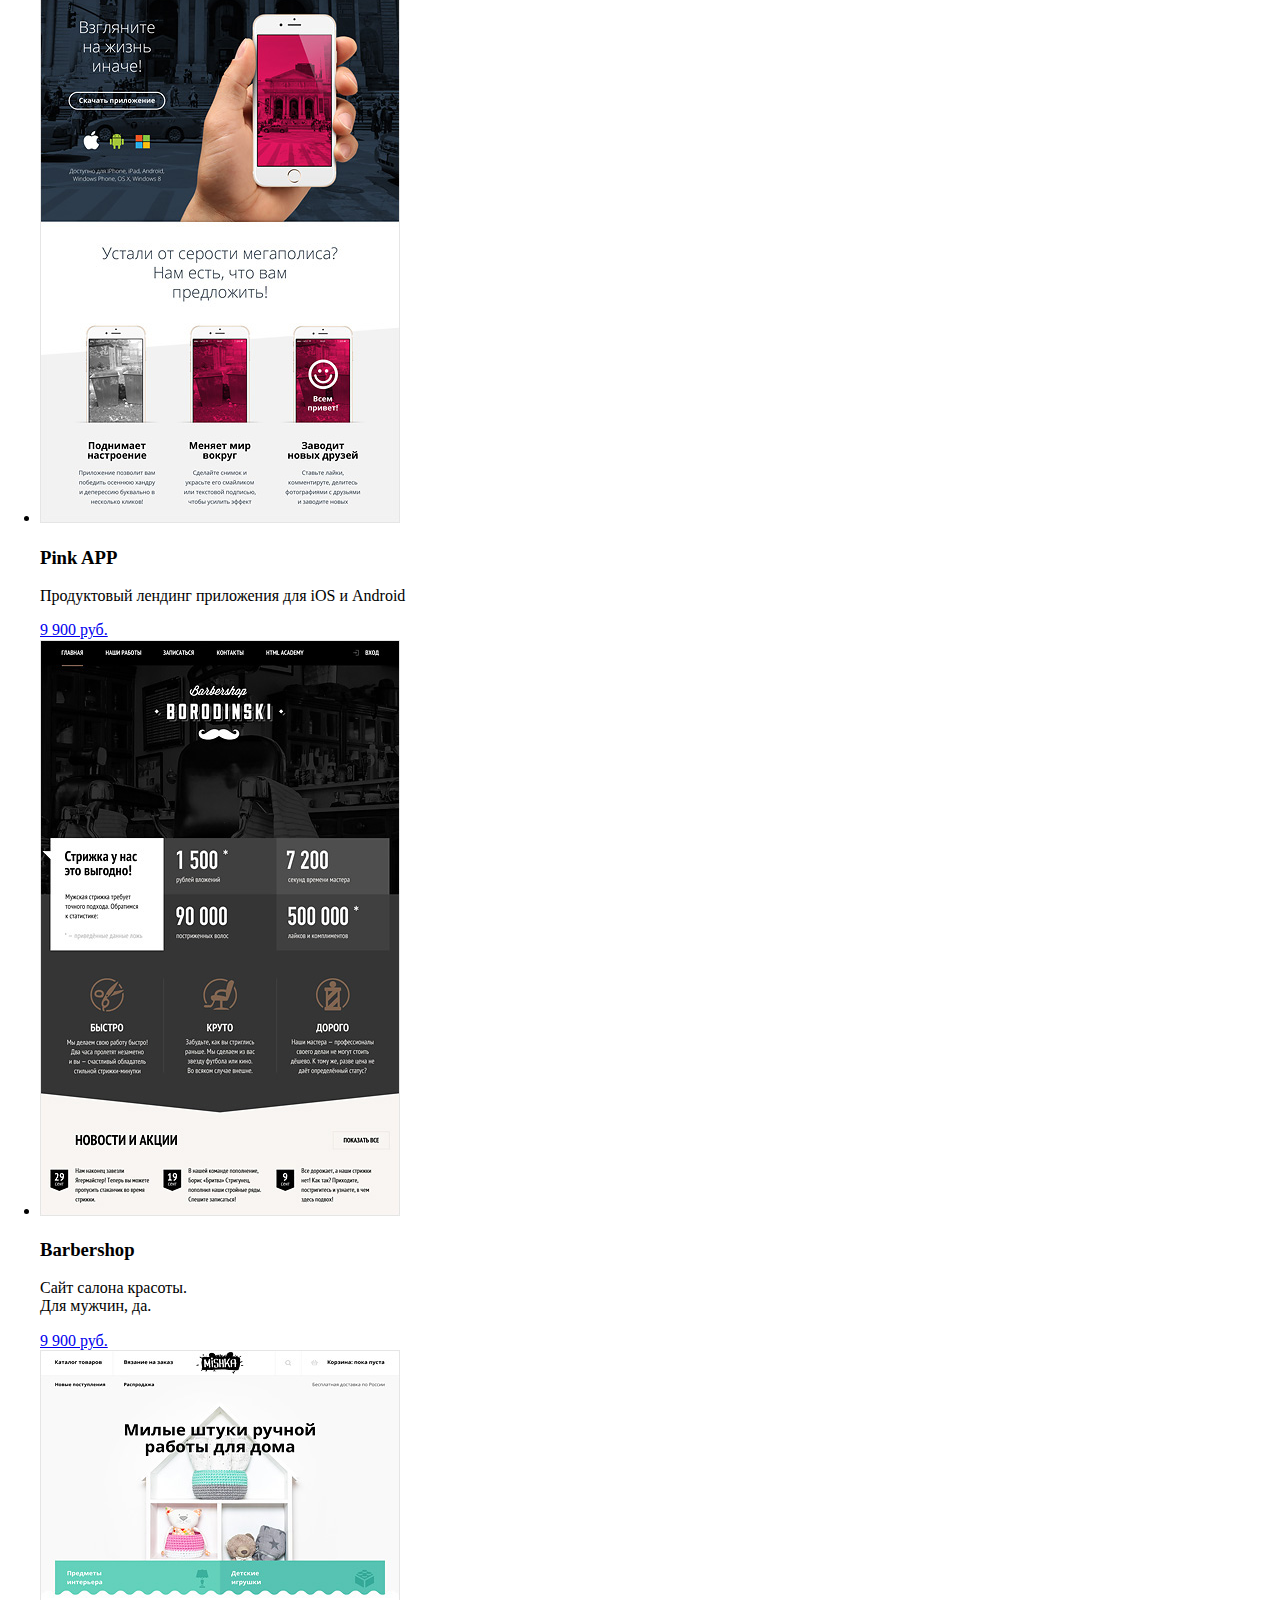
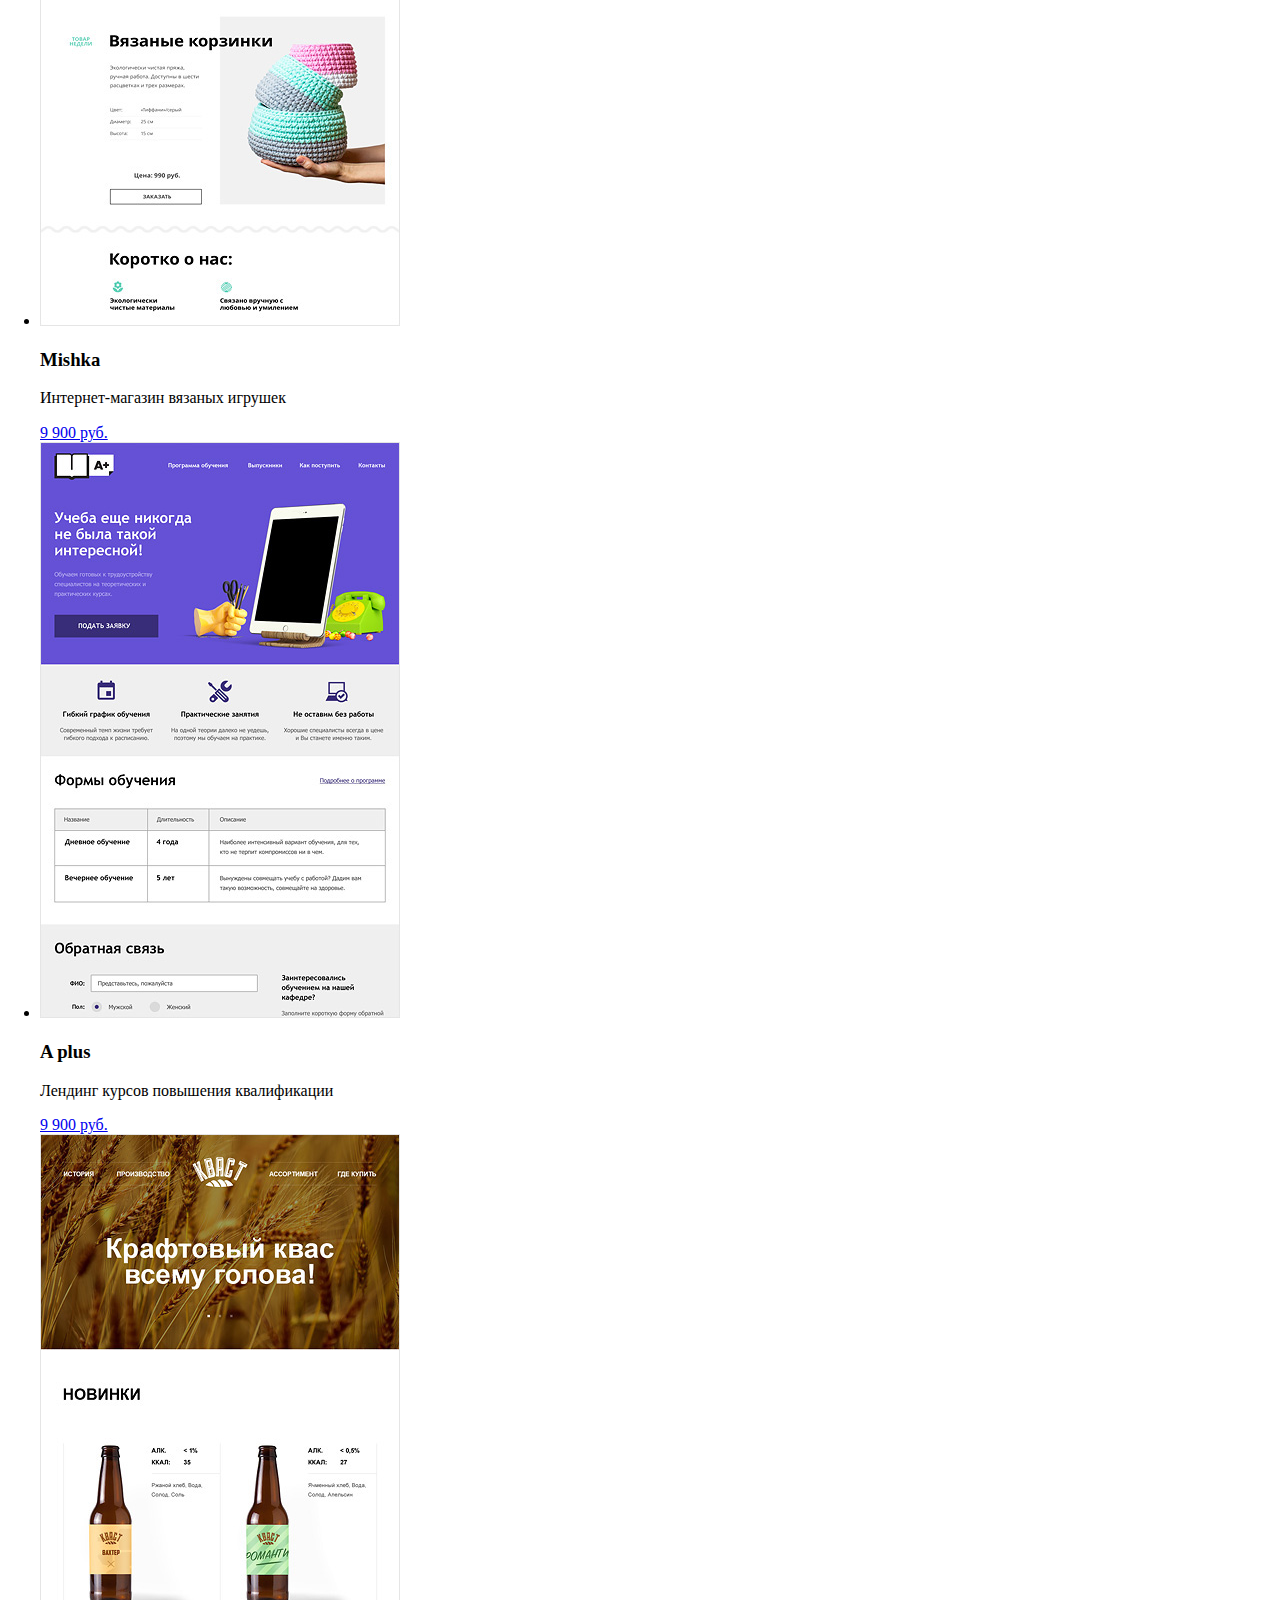
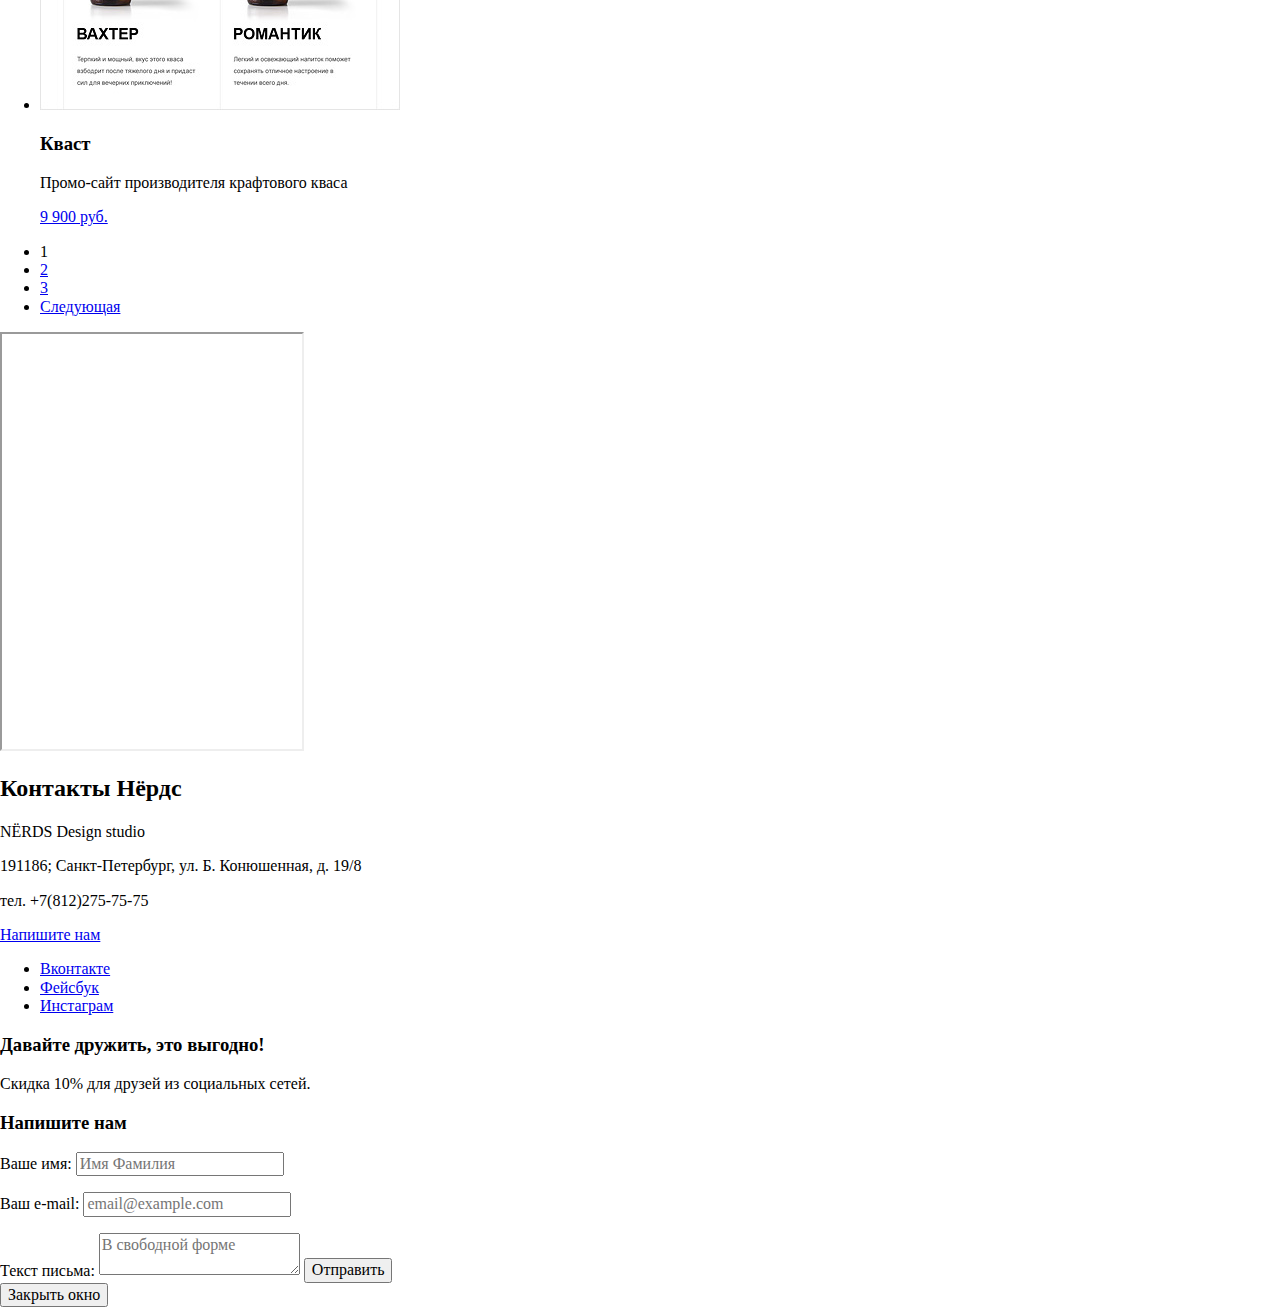
==== commit 2a65954d: "Минификация" ====
--- a/catalog.html
+++ b/catalog.html
@@ -5,7 +5,7 @@
     <title>Нёрдс</title>
     <link href="https://fonts.googleapis.com/css?family=Roboto:400,500,700&amp;subset=cyrillic" rel="stylesheet">
     <link href="css/normalize.css" rel="stylesheet">
-    <link href="css/style.css" rel="stylesheet">
+    <link href="css/style.min.css" rel="stylesheet">
   </head>
   <body>
     <div class="header-gray-wrapper catalog-header-wrapper">
@@ -285,6 +285,6 @@
       </section>
 
 
-    <script src="js/script.js"></script>
+    <script src="js/script.min.js"></script>
   </body>
 </html>   